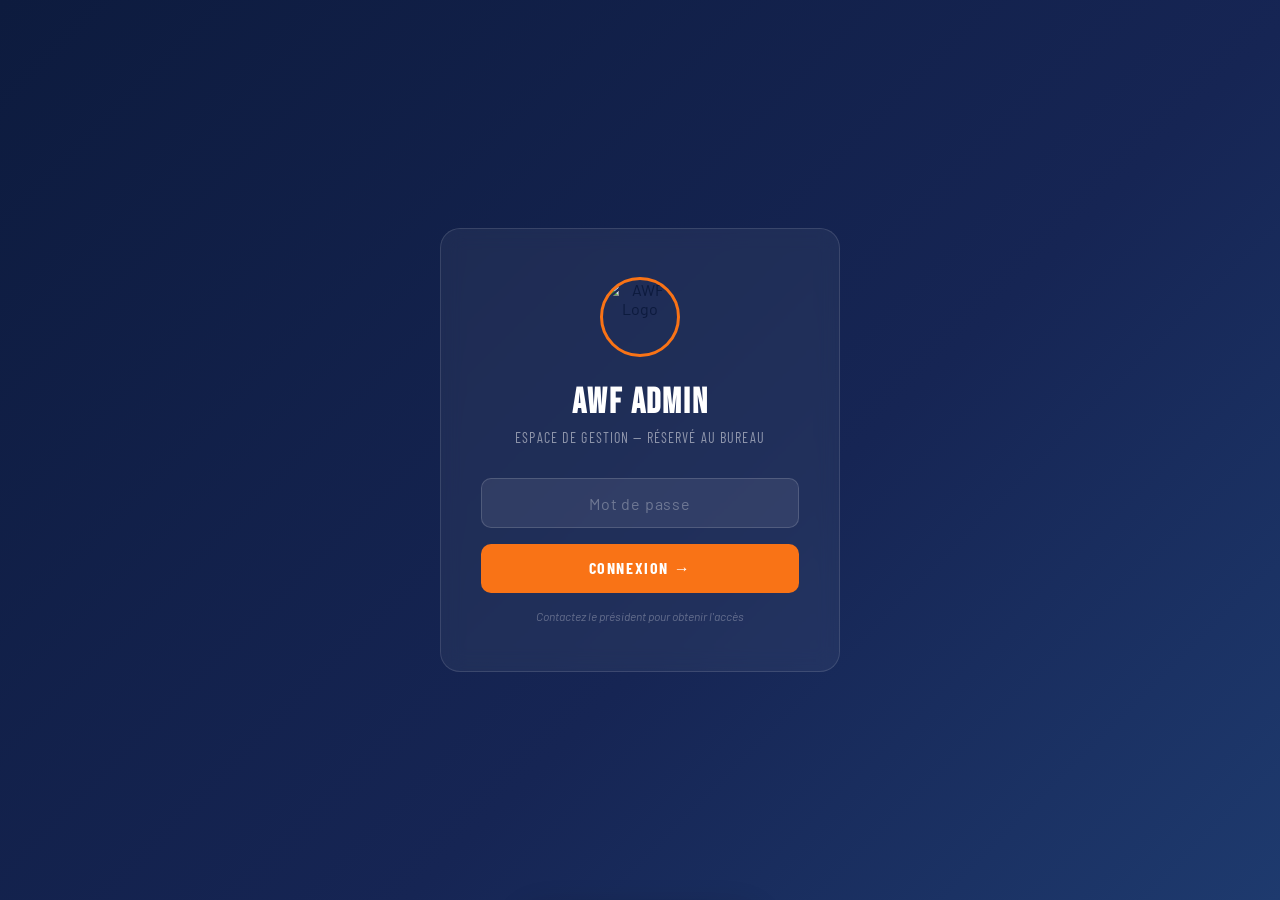
==== admin.html @ 1584ffd2 "Add files via upload" ====
<!DOCTYPE html>
<html lang="fr">
<head>
  <meta charset="UTF-8" />
  <meta name="viewport" content="width=device-width, initial-scale=1.0" />
  <title>AWF Admin — Gestion des matchs</title>
  <link rel="icon" type="image/jpeg" href="https://res.cloudinary.com/dejyxmgcn/image/upload/f_auto,q_auto,w_64,h_64,c_fill,r_max/v1773712160/WhatsApp_Image_2025-08-13_at_3.56.59_PM_i4ih6p.jpg" />
  <link href="https://fonts.googleapis.com/css2?family=Bebas+Neue&family=Barlow:wght@400;600;700&family=Barlow+Condensed:wght@400;600;700&display=swap" rel="stylesheet" />
  <style>
    :root {
      --navy: #0d1b3e;
      --navy-light: #162554;
      --orange: #f97316;
      --orange-dark: #ea6a08;
      --white: #ffffff;
      --off: #f8f9fb;
      --gray: #6b7280;
      --gray-light: #e5e7eb;
      --green: #16a34a;
      --red: #dc2626;
      --success: #22c55e;
      --error: #ef4444;
      --radius: 12px;
      --font-d: 'Bebas Neue', sans-serif;
      --font-c: 'Barlow Condensed', sans-serif;
      --font-b: 'Barlow', sans-serif;
    }
    *, *::before, *::after { box-sizing: border-box; margin: 0; padding: 0; }
    html { scroll-behavior: smooth; }
    body { font-family: var(--font-b); background: var(--off); color: var(--navy); min-height: 100vh; }

    /* ===== LOGIN ===== */
    #loginScreen {
      min-height: 100vh;
      display: flex;
      align-items: center;
      justify-content: center;
      background: linear-gradient(135deg, var(--navy) 0%, var(--navy-light) 60%, #1e3a6e 100%);
      padding: 1.5rem;
    }
    .login-card {
      background: rgba(255,255,255,0.05);
      border: 1px solid rgba(255,255,255,0.12);
      border-radius: 20px;
      padding: 3rem 2.5rem;
      width: 100%;
      max-width: 400px;
      text-align: center;
      backdrop-filter: blur(10px);
    }
    .login-logo {
      width: 80px; height: 80px;
      border-radius: 50%;
      object-fit: cover;
      border: 3px solid var(--orange);
      margin: 0 auto 1.5rem;
      display: block;
    }
    .login-title {
      font-family: var(--font-d);
      font-size: 2.2rem;
      color: var(--white);
      letter-spacing: 0.05em;
      margin-bottom: 0.3rem;
    }
    .login-sub { color: rgba(255,255,255,0.5); font-size: 0.88rem; margin-bottom: 2rem; font-family: var(--font-c); letter-spacing: 0.08em; text-transform: uppercase; }
    .login-field {
      width: 100%;
      background: rgba(255,255,255,0.08);
      border: 1.5px solid rgba(255,255,255,0.15);
      border-radius: 10px;
      padding: 0.9rem 1.2rem;
      color: var(--white);
      font-family: var(--font-b);
      font-size: 1rem;
      outline: none;
      text-align: center;
      letter-spacing: 0.2em;
      transition: border-color 0.2s;
      margin-bottom: 1rem;
    }
    .login-field:focus { border-color: var(--orange); }
    .login-field::placeholder { color: rgba(255,255,255,0.3); letter-spacing: 0.05em; }
    .btn-login {
      width: 100%;
      background: var(--orange);
      color: white;
      font-family: var(--font-c);
      font-size: 1rem;
      font-weight: 700;
      letter-spacing: 0.1em;
      text-transform: uppercase;
      padding: 0.9rem;
      border-radius: 10px;
      border: none;
      cursor: pointer;
      transition: all 0.2s;
    }
    .btn-login:hover { background: var(--orange-dark); transform: translateY(-1px); }
    .login-error {
      color: #fca5a5;
      font-size: 0.85rem;
      margin-top: 0.75rem;
      display: none;
      font-family: var(--font-c);
      letter-spacing: 0.05em;
    }
    .login-hint { color: rgba(255,255,255,0.3); font-size: 0.75rem; margin-top: 1rem; font-style: italic; }

    /* ===== ADMIN APP ===== */
    #adminApp { display: none; }

    .admin-header {
      background: var(--navy);
      padding: 1rem 0;
      position: sticky;
      top: 0;
      z-index: 100;
      box-shadow: 0 2px 20px rgba(0,0,0,0.2);
    }
    .admin-header-inner {
      max-width: 900px;
      margin: 0 auto;
      padding: 0 1.5rem;
      display: flex;
      align-items: center;
      justify-content: space-between;
      gap: 1rem;
    }
    .admin-brand { display: flex; align-items: center; gap: 0.75rem; }
    .admin-brand img { width: 38px; height: 38px; border-radius: 50%; object-fit: cover; border: 2px solid var(--orange); }
    .admin-brand-text { font-family: var(--font-c); color: var(--white); font-size: 0.9rem; font-weight: 700; letter-spacing: 0.06em; text-transform: uppercase; }
    .admin-brand-text span { color: rgba(255,255,255,0.5); display: block; font-size: 0.72rem; font-weight: 400; }
    .btn-logout {
      background: rgba(255,255,255,0.08);
      border: 1px solid rgba(255,255,255,0.15);
      color: rgba(255,255,255,0.7);
      font-family: var(--font-c);
      font-size: 0.82rem;
      font-weight: 600;
      letter-spacing: 0.08em;
      text-transform: uppercase;
      padding: 0.4rem 1rem;
      border-radius: 6px;
      cursor: pointer;
      transition: all 0.2s;
    }
    .btn-logout:hover { background: rgba(255,255,255,0.15); color: white; }
    .btn-view-site {
      background: var(--orange);
      border: none;
      color: white;
      font-family: var(--font-c);
      font-size: 0.82rem;
      font-weight: 700;
      letter-spacing: 0.08em;
      text-transform: uppercase;
      padding: 0.4rem 1rem;
      border-radius: 6px;
      cursor: pointer;
      transition: all 0.2s;
      text-decoration: none;
      display: inline-block;
    }
    .btn-view-site:hover { background: var(--orange-dark); }

    .admin-main { max-width: 900px; margin: 0 auto; padding: 2.5rem 1.5rem; }

    /* Cards */
    .admin-card {
      background: var(--white);
      border: 1px solid var(--gray-light);
      border-radius: var(--radius);
      margin-bottom: 2rem;
      overflow: hidden;
      box-shadow: 0 2px 16px rgba(13,27,62,0.06);
    }
    .card-head {
      background: var(--navy);
      padding: 1.1rem 1.5rem;
      display: flex;
      align-items: center;
      gap: 0.75rem;
    }
    .card-head-icon { font-size: 1.3rem; }
    .card-head h2 {
      font-family: var(--font-c);
      font-size: 1rem;
      font-weight: 700;
      letter-spacing: 0.1em;
      text-transform: uppercase;
      color: var(--white);
      flex: 1;
    }
    .card-head .card-badge {
      font-family: var(--font-c);
      font-size: 0.72rem;
      letter-spacing: 0.1em;
      text-transform: uppercase;
      background: rgba(255,255,255,0.1);
      color: rgba(255,255,255,0.6);
      padding: 0.2rem 0.6rem;
      border-radius: 4px;
    }
    .card-body { padding: 1.5rem; }

    /* Form elements */
    .field-group {
      display: flex;
      flex-direction: column;
      gap: 0.4rem;
      margin-bottom: 1.2rem;
    }
    .field-group label {
      font-family: var(--font-c);
      font-size: 0.78rem;
      letter-spacing: 0.12em;
      text-transform: uppercase;
      color: var(--gray);
      font-weight: 700;
    }
    .field-group input, .field-group select {
      background: var(--off);
      border: 1.5px solid var(--gray-light);
      border-radius: 8px;
      padding: 0.7rem 1rem;
      font-family: var(--font-b);
      font-size: 0.97rem;
      color: var(--navy);
      outline: none;
      transition: border-color 0.2s;
      width: 100%;
    }
    .field-group input:focus, .field-group select:focus { border-color: var(--orange); background: white; }

    .fields-row { display: grid; grid-template-columns: 1fr 1fr; gap: 1rem; }
    .fields-row-3 { display: grid; grid-template-columns: 1fr 1fr 1fr; gap: 1rem; }

    /* Score input */
    .score-row {
      display: flex;
      align-items: center;
      gap: 1rem;
      background: var(--off);
      border-radius: 10px;
      padding: 1rem 1.25rem;
      margin-bottom: 1.2rem;
      border: 1.5px solid var(--gray-light);
    }
    .score-team { display: flex; align-items: center; gap: 0.6rem; flex: 1; }
    .dot { width: 14px; height: 14px; border-radius: 50%; flex-shrink: 0; }
    .dot.vert { background: var(--green); box-shadow: 0 0 6px rgba(22,163,74,0.5); }
    .dot.rouge { background: var(--red); box-shadow: 0 0 6px rgba(220,38,38,0.5); }
    .team-label { font-family: var(--font-c); font-size: 1rem; font-weight: 700; letter-spacing: 0.04em; text-transform: uppercase; color: var(--navy); }
    .score-input {
      width: 70px !important;
      text-align: center;
      font-family: var(--font-d);
      font-size: 1.8rem !important;
      padding: 0.4rem !important;
      border-radius: 8px;
      border: 1.5px solid var(--gray-light) !important;
      background: white !important;
      color: var(--navy);
      outline: none;
    }
    .score-input:focus { border-color: var(--orange) !important; }
    .score-dash { font-family: var(--font-d); font-size: 1.5rem; color: var(--gray); }

    /* Résultat status */
    .status-row { display: flex; gap: 0.75rem; margin-bottom: 1.5rem; }
    .status-btn {
      display: flex;
      align-items: center;
      gap: 0.5rem;
      padding: 0.55rem 1.1rem;
      border-radius: 8px;
      border: 1.5px solid var(--gray-light);
      background: white;
      font-family: var(--font-c);
      font-size: 0.85rem;
      font-weight: 700;
      letter-spacing: 0.06em;
      text-transform: uppercase;
      cursor: pointer;
      transition: all 0.2s;
      color: var(--gray);
    }
    .status-btn:hover { border-color: var(--navy); color: var(--navy); }
    .status-btn.selected.fini { background: rgba(34,197,94,0.1); border-color: var(--green); color: var(--green); }
    .status-btn.selected.nul { background: rgba(107,114,128,0.1); border-color: var(--gray); color: var(--gray); }

    /* Liste des résultats */
    .results-list { display: flex; flex-direction: column; gap: 0.75rem; margin-top: 1.5rem; }
    .result-item {
      background: var(--off);
      border: 1px solid var(--gray-light);
      border-radius: 10px;
      padding: 0.85rem 1.2rem;
      display: flex;
      align-items: center;
      justify-content: space-between;
      gap: 1rem;
    }
    .result-item-info { display: flex; align-items: center; gap: 1rem; flex: 1; }
    .result-date-tag {
      font-family: var(--font-c);
      font-size: 0.75rem;
      letter-spacing: 0.08em;
      text-transform: uppercase;
      color: var(--gray);
      min-width: 110px;
    }
    .result-score-display {
      font-family: var(--font-d);
      font-size: 1.2rem;
      color: var(--navy);
      display: flex;
      align-items: center;
      gap: 0.5rem;
    }
    .result-status-tag {
      font-family: var(--font-c);
      font-size: 0.72rem;
      font-weight: 700;
      letter-spacing: 0.08em;
      text-transform: uppercase;
      padding: 0.2rem 0.6rem;
      border-radius: 4px;
    }
    .result-status-tag.fini { background: rgba(34,197,94,0.1); color: var(--green); }
    .result-status-tag.nul { background: rgba(107,114,128,0.1); color: var(--gray); }
    .btn-delete {
      background: none;
      border: 1px solid var(--gray-light);
      color: var(--gray);
      width: 32px;
      height: 32px;
      border-radius: 6px;
      cursor: pointer;
      font-size: 0.9rem;
      transition: all 0.2s;
      display: flex;
      align-items: center;
      justify-content: center;
      flex-shrink: 0;
    }
    .btn-delete:hover { background: #fee2e2; border-color: var(--error); color: var(--error); }

    /* Save button */
    .btn-save {
      background: var(--orange);
      color: white;
      font-family: var(--font-c);
      font-size: 1rem;
      font-weight: 700;
      letter-spacing: 0.08em;
      text-transform: uppercase;
      padding: 0.85rem 2rem;
      border-radius: 10px;
      border: none;
      cursor: pointer;
      transition: all 0.2s;
      width: 100%;
    }
    .btn-save:hover { background: var(--orange-dark); transform: translateY(-1px); box-shadow: 0 6px 20px rgba(249,115,22,0.3); }

    .btn-add-result {
      background: var(--navy);
      color: white;
      font-family: var(--font-c);
      font-size: 0.9rem;
      font-weight: 700;
      letter-spacing: 0.08em;
      text-transform: uppercase;
      padding: 0.7rem 1.5rem;
      border-radius: 8px;
      border: none;
      cursor: pointer;
      transition: all 0.2s;
      width: 100%;
      margin-top: 0.25rem;
    }
    .btn-add-result:hover { background: #1e3a6e; }

    /* Divider */
    .divider { height: 1px; background: var(--gray-light); margin: 1.5rem 0; }
    .section-sub-label {
      font-family: var(--font-c);
      font-size: 0.78rem;
      letter-spacing: 0.14em;
      text-transform: uppercase;
      color: var(--orange);
      font-weight: 700;
      margin-bottom: 1rem;
      display: flex;
      align-items: center;
      gap: 0.5rem;
    }
    .section-sub-label::before { content: ''; display: inline-block; width: 16px; height: 2px; background: var(--orange); }

    /* Toast notification */
    #toast {
      position: fixed;
      bottom: 2rem;
      left: 50%;
      transform: translateX(-50%) translateY(80px);
      background: var(--navy);
      color: white;
      font-family: var(--font-c);
      font-size: 0.9rem;
      font-weight: 700;
      letter-spacing: 0.06em;
      padding: 0.85rem 2rem;
      border-radius: 50px;
      box-shadow: 0 8px 32px rgba(0,0,0,0.2);
      transition: transform 0.35s cubic-bezier(0.34,1.56,0.64,1);
      z-index: 9999;
      white-space: nowrap;
      border-left: 4px solid var(--orange);
    }
    #toast.show { transform: translateX(-50%) translateY(0); }
    #toast.success { border-left-color: var(--success); }
    #toast.error { border-left-color: var(--error); }

    /* Preview panel */
    .preview-bar {
      background: rgba(249,115,22,0.06);
      border: 1.5px dashed rgba(249,115,22,0.3);
      border-radius: 10px;
      padding: 1rem 1.25rem;
      margin-bottom: 1.25rem;
      display: flex;
      align-items: center;
      gap: 0.75rem;
    }
    .preview-bar-icon { font-size: 1.2rem; flex-shrink: 0; }
    .preview-bar p { font-size: 0.88rem; color: var(--gray); }
    .preview-bar strong { color: var(--navy); }

    @media (max-width: 600px) {
      .fields-row, .fields-row-3 { grid-template-columns: 1fr; }
      .score-row { flex-wrap: wrap; }
      .admin-main { padding: 1.5rem 1rem; }
      .result-item { flex-wrap: wrap; }
      .result-item-info { flex-wrap: wrap; }
    }
  </style>
</head>
<body>

<!-- ===== ÉCRAN DE CONNEXION ===== -->
<div id="loginScreen">
  <div class="login-card">
    <img
      src="https://res.cloudinary.com/dejyxmgcn/image/upload/f_auto,q_auto,w_160,h_160,c_fill,r_max/v1773712160/WhatsApp_Image_2025-08-13_at_3.56.59_PM_i4ih6p.jpg"
      alt="AWF Logo"
      class="login-logo"
    />
    <h1 class="login-title">AWF ADMIN</h1>
    <p class="login-sub">Espace de gestion — Réservé au bureau</p>
    <input
      type="password"
      id="loginInput"
      class="login-field"
      placeholder="Mot de passe"
      autocomplete="off"
      onkeydown="if(event.key==='Enter') doLogin()"
    />
    <button class="btn-login" onclick="doLogin()">Connexion →</button>
    <p class="login-error" id="loginError">❌ Mot de passe incorrect</p>
    <p class="login-hint">Contactez le président pour obtenir l'accès</p>
  </div>
</div>

<!-- ===== APPLICATION ADMIN ===== -->
<div id="adminApp">

  <header class="admin-header">
    <div class="admin-header-inner">
      <div class="admin-brand">
        <img
          src="https://res.cloudinary.com/dejyxmgcn/image/upload/f_auto,q_auto,w_80,h_80,c_fill,r_max/v1773712160/WhatsApp_Image_2025-08-13_at_3.56.59_PM_i4ih6p.jpg"
          alt="AWF"
        />
        <div class="admin-brand-text">
          AWF Admin
          <span>Gestion des matchs</span>
        </div>
      </div>
      <div style="display:flex;gap:0.5rem;align-items:center;">
        <a href="index.html" target="_blank" class="btn-view-site">Voir le site ↗</a>
        <button class="btn-logout" onclick="doLogout()">Déconnexion</button>
      </div>
    </div>
  </header>

  <main class="admin-main">

    <div class="preview-bar">
      <span class="preview-bar-icon">💡</span>
      <p>Remplissez les champs ci-dessous, puis cliquez <strong>"Enregistrer"</strong>. Les informations s'affichent automatiquement sur le site.</p>
    </div>

    <!-- ===== PROCHAIN MATCH ===== -->
    <div class="admin-card">
      <div class="card-head">
        <span class="card-head-icon">⏳</span>
        <h2>Prochain match</h2>
        <span class="card-badge">Affiché en haut du site</span>
      </div>
      <div class="card-body">
        <div class="fields-row-3">
          <div class="field-group">
            <label>📅 Date du match</label>
            <input type="text" id="pm-date" placeholder="ex: Dimanche 30 Mars 2025" />
          </div>
          <div class="field-group">
            <label>⏰ Heure</label>
            <input type="text" id="pm-heure" placeholder="ex: 16h00" />
          </div>
          <div class="field-group">
            <label>📍 Lieu</label>
            <input type="text" id="pm-lieu" placeholder="ex: Terrain de Ahala Zamden" />
          </div>
        </div>
        <button class="btn-save" onclick="saveProchainMatch()">
          ✅ Enregistrer le prochain match
        </button>
      </div>
    </div>

    <!-- ===== AJOUTER UN RÉSULTAT ===== -->
    <div class="admin-card">
      <div class="card-head">
        <span class="card-head-icon">⚽</span>
        <h2>Ajouter un résultat</h2>
        <span class="card-badge">Dimanche dernier</span>
      </div>
      <div class="card-body">

        <div class="field-group">
          <label>📅 Date du match joué</label>
          <input type="text" id="res-date" placeholder="ex: Dim. 23 Mars 2025" />
        </div>

        <div class="section-sub-label">Score du match</div>

        <div class="score-row">
          <div class="score-team">
            <span class="dot vert"></span>
            <span class="team-label">Les Verts</span>
          </div>
          <input type="number" id="score-vert" class="score-input" min="0" max="99" value="0" />
          <span class="score-dash">—</span>
          <input type="number" id="score-rouge" class="score-input" min="0" max="99" value="0" />
          <div class="score-team" style="flex-direction:row-reverse;">
            <span class="dot rouge"></span>
            <span class="team-label">Les Rouges</span>
          </div>
        </div>

        <div class="section-sub-label">Statut du match</div>
        <div class="status-row">
          <button class="status-btn fini selected" id="st-fini" onclick="selectStatus('fini')">✔ Terminé</button>
          <button class="status-btn nul" id="st-nul" onclick="selectStatus('nul')">⬛ Match nul</button>
        </div>

        <button class="btn-add-result" onclick="addResult()">
          ➕ Ajouter ce résultat à la liste
        </button>

        <div class="divider"></div>

        <div class="section-sub-label">Résultats enregistrés (les plus récents d'abord)</div>
        <div class="results-list" id="resultsList">
          <p style="color:var(--gray);font-size:0.88rem;text-align:center;padding:1rem;">Aucun résultat enregistré pour l'instant.</p>
        </div>

        <div class="divider"></div>
        <button class="btn-save" onclick="saveResults()">
          ✅ Publier tous les résultats sur le site
        </button>
      </div>
    </div>

    <!-- ===== CALENDRIER ===== -->
    <div class="admin-card">
      <div class="card-head">
        <span class="card-head-icon">📅</span>
        <h2>Calendrier — Matchs à venir</h2>
        <span class="card-badge">Section "Calendrier" du site</span>
      </div>
      <div class="card-body">
        <div id="calendarList">
          <!-- Généré dynamiquement -->
        </div>
        <button class="btn-add-result" onclick="addCalendarEntry()" style="margin-bottom:1rem;">
          ➕ Ajouter un match au calendrier
        </button>
        <button class="btn-save" onclick="saveCalendar()">
          ✅ Enregistrer le calendrier
        </button>
      </div>
    </div>

  </main>
</div>

<div id="toast">✅ Enregistré avec succès !</div>

<script>
// ===== MOT DE PASSE =====
// Pour changer le mot de passe, modifiez la valeur ci-dessous
const PASSWORD = 'AWF2025';

function doLogin() {
  const val = document.getElementById('loginInput').value;
  const err = document.getElementById('loginError');
  if (val === PASSWORD) {
    document.getElementById('loginScreen').style.display = 'none';
    document.getElementById('adminApp').style.display = 'block';
    loadAll();
  } else {
    err.style.display = 'block';
    document.getElementById('loginInput').value = '';
    document.getElementById('loginInput').focus();
    setTimeout(() => err.style.display = 'none', 3000);
  }
}

function doLogout() {
  document.getElementById('loginScreen').style.display = 'flex';
  document.getElementById('adminApp').style.display = 'none';
  document.getElementById('loginInput').value = '';
}

// ===== ÉTAT SÉLECTIONNÉ =====
let selectedStatus = 'fini';

function selectStatus(s) {
  selectedStatus = s;
  document.querySelectorAll('.status-btn').forEach(b => b.classList.remove('selected'));
  document.getElementById('st-' + s).classList.add('selected');
}

// ===== TOAST =====
function showToast(msg, type = 'success') {
  const t = document.getElementById('toast');
  t.textContent = msg;
  t.className = 'show ' + type;
  setTimeout(() => t.className = '', 3000);
}

// ===== DONNÉES =====
let awfData = {
  prochainMatch: { date: 'Dimanche 23 Mars 2025', heure: '16h00', lieu: 'Terrain de Ahala Zamden' },
  resultats: [
    { date: 'Dim. 16 Mars 2025', vertScore: 2, rougeScore: 1, status: 'fini' },
    { date: 'Dim. 09 Mars 2025', vertScore: 0, rougeScore: 3, status: 'fini' },
    { date: 'Dim. 02 Mars 2025', vertScore: 1, rougeScore: 1, status: 'nul' }
  ],
  calendrier: [
    { date: 'Dim. 23 Mars 2025', heure: '16h00' },
    { date: 'Dim. 30 Mars 2025', heure: '16h00' }
  ]
};

function loadAll() {
  const saved = localStorage.getItem('awfData');
  if (saved) awfData = JSON.parse(saved);
  populateProchainMatch();
  renderResults();
  renderCalendar();
}

function saveToStorage() {
  localStorage.setItem('awfData', JSON.stringify(awfData));
  // Déclenche mise à jour sur la même page/onglet
  window.dispatchEvent(new CustomEvent('awfDataUpdated', { detail: awfData }));
}

// ===== PROCHAIN MATCH =====
function populateProchainMatch() {
  document.getElementById('pm-date').value = awfData.prochainMatch.date;
  document.getElementById('pm-heure').value = awfData.prochainMatch.heure;
  document.getElementById('pm-lieu').value = awfData.prochainMatch.lieu;
}

function saveProchainMatch() {
  const date = document.getElementById('pm-date').value.trim();
  const heure = document.getElementById('pm-heure').value.trim();
  const lieu = document.getElementById('pm-lieu').value.trim();
  if (!date || !heure) { showToast('⚠️ Renseignez au moins la date et l\'heure', 'error'); return; }
  awfData.prochainMatch = { date, heure, lieu };
  saveToStorage();
  showToast('✅ Prochain match mis à jour !');
}

// ===== RÉSULTATS =====
function addResult() {
  const date = document.getElementById('res-date').value.trim();
  const vScore = parseInt(document.getElementById('score-vert').value);
  const rScore = parseInt(document.getElementById('score-rouge').value);
  if (!date) { showToast('⚠️ Entrez la date du match', 'error'); return; }

  // Détecter automatiquement le statut si scores égaux
  let status = selectedStatus;
  if (vScore === rScore) status = 'nul';

  awfData.resultats.unshift({ date, vertScore: vScore, rougeScore: rScore, status });
  // Garder max 10 résultats
  if (awfData.resultats.length > 10) awfData.resultats = awfData.resultats.slice(0, 10);
  renderResults();
  // Reset
  document.getElementById('res-date').value = '';
  document.getElementById('score-vert').value = '0';
  document.getElementById('score-rouge').value = '0';
  showToast('➕ Résultat ajouté — cliquez "Publier" pour sauvegarder');
}

function deleteResult(i) {
  awfData.resultats.splice(i, 1);
  renderResults();
}

function renderResults() {
  const list = document.getElementById('resultsList');
  if (!awfData.resultats.length) {
    list.innerHTML = '<p style="color:var(--gray);font-size:0.88rem;text-align:center;padding:1rem;">Aucun résultat enregistré.</p>';
    return;
  }
  list.innerHTML = awfData.resultats.map((r, i) => `
    <div class="result-item">
      <div class="result-item-info">
        <span class="result-date-tag">${r.date}</span>
        <div class="result-score-display">
          <span class="dot vert"></span>
          <span>${r.vertScore} — ${r.rougeScore}</span>
          <span class="dot rouge"></span>
        </div>
        <span class="result-status-tag ${r.status}">
          ${r.status === 'fini' ? (r.vertScore > r.rougeScore ? '🟢 Verts' : r.rougeScore > r.vertScore ? '🔴 Rouges' : '') + ' gagnent' : '⬛ Nul'}
        </span>
      </div>
      <button class="btn-delete" onclick="deleteResult(${i})" title="Supprimer">🗑</button>
    </div>
  `).join('');
}

function saveResults() {
  saveToStorage();
  showToast('✅ Résultats publiés sur le site !');
}

// ===== CALENDRIER =====
function addCalendarEntry() {
  awfData.calendrier.push({ date: '', heure: '16h00' });
  renderCalendar();
}

function removeCalendarEntry(i) {
  awfData.calendrier.splice(i, 1);
  renderCalendar();
}

function updateCalendarEntry(i, field, val) {
  awfData.calendrier[i][field] = val;
}

function renderCalendar() {
  const list = document.getElementById('calendarList');
  if (!awfData.calendrier.length) {
    list.innerHTML = '<p style="color:var(--gray);font-size:0.88rem;margin-bottom:1rem;">Aucun match à venir. Cliquez ➕ pour en ajouter.</p>';
    return;
  }
  list.innerHTML = awfData.calendrier.map((c, i) => `
    <div class="result-item" style="margin-bottom:0.75rem;">
      <div class="result-item-info" style="flex-wrap:wrap;gap:0.75rem;flex:1;">
        <div style="display:flex;flex-direction:column;gap:0.3rem;flex:1;min-width:180px;">
          <label style="font-family:var(--font-c);font-size:0.72rem;letter-spacing:0.1em;text-transform:uppercase;color:var(--gray);font-weight:700;">📅 Date</label>
          <input
            type="text"
            value="${c.date}"
            placeholder="ex: Dim. 30 Mars 2025"
            oninput="updateCalendarEntry(${i},'date',this.value)"
            style="background:white;border:1.5px solid var(--gray-light);border-radius:8px;padding:0.5rem 0.75rem;font-family:var(--font-b);font-size:0.9rem;outline:none;"
          />
        </div>
        <div style="display:flex;flex-direction:column;gap:0.3rem;width:100px;">
          <label style="font-family:var(--font-c);font-size:0.72rem;letter-spacing:0.1em;text-transform:uppercase;color:var(--gray);font-weight:700;">⏰ Heure</label>
          <input
            type="text"
            value="${c.heure}"
            placeholder="16h00"
            oninput="updateCalendarEntry(${i},'heure',this.value)"
            style="background:white;border:1.5px solid var(--gray-light);border-radius:8px;padding:0.5rem 0.75rem;font-family:var(--font-b);font-size:0.9rem;outline:none;"
          />
        </div>
      </div>
      <button class="btn-delete" onclick="removeCalendarEntry(${i})" title="Supprimer">🗑</button>
    </div>
  `).join('');
}

function saveCalendar() {
  saveToStorage();
  showToast('✅ Calendrier enregistré !');
}
</script>
</body>
</html>
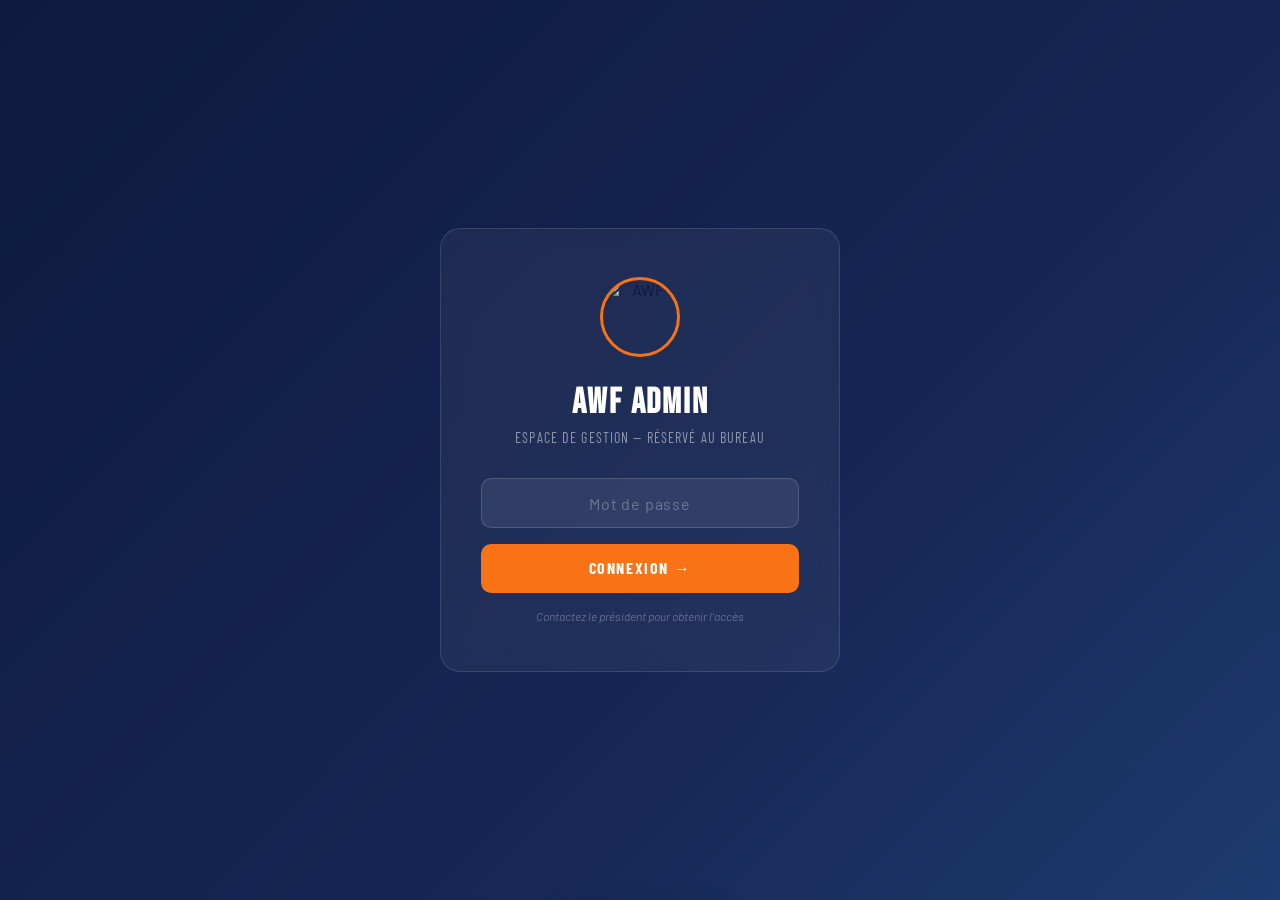
==== commit 4a19b004: "Add files via upload" ====
--- a/admin.html
+++ b/admin.html
@@ -8,485 +8,192 @@
   <link href="https://fonts.googleapis.com/css2?family=Bebas+Neue&family=Barlow:wght@400;600;700&family=Barlow+Condensed:wght@400;600;700&display=swap" rel="stylesheet" />
   <style>
     :root {
-      --navy: #0d1b3e;
-      --navy-light: #162554;
-      --orange: #f97316;
-      --orange-dark: #ea6a08;
-      --white: #ffffff;
-      --off: #f8f9fb;
-      --gray: #6b7280;
-      --gray-light: #e5e7eb;
-      --green: #16a34a;
-      --red: #dc2626;
-      --success: #22c55e;
-      --error: #ef4444;
-      --radius: 12px;
-      --font-d: 'Bebas Neue', sans-serif;
-      --font-c: 'Barlow Condensed', sans-serif;
-      --font-b: 'Barlow', sans-serif;
+      --navy:#0d1b3e; --navy-light:#162554; --orange:#f97316; --orange-dark:#ea6a08;
+      --white:#fff; --off:#f8f9fb; --gray:#6b7280; --gray-light:#e5e7eb;
+      --green:#16a34a; --red:#dc2626; --success:#22c55e; --error:#ef4444;
+      --radius:12px; --font-d:'Bebas Neue',sans-serif;
+      --font-c:'Barlow Condensed',sans-serif; --font-b:'Barlow',sans-serif;
     }
-    *, *::before, *::after { box-sizing: border-box; margin: 0; padding: 0; }
-    html { scroll-behavior: smooth; }
-    body { font-family: var(--font-b); background: var(--off); color: var(--navy); min-height: 100vh; }
-
-    /* ===== LOGIN ===== */
-    #loginScreen {
-      min-height: 100vh;
-      display: flex;
-      align-items: center;
-      justify-content: center;
-      background: linear-gradient(135deg, var(--navy) 0%, var(--navy-light) 60%, #1e3a6e 100%);
-      padding: 1.5rem;
-    }
-    .login-card {
-      background: rgba(255,255,255,0.05);
-      border: 1px solid rgba(255,255,255,0.12);
-      border-radius: 20px;
-      padding: 3rem 2.5rem;
-      width: 100%;
-      max-width: 400px;
-      text-align: center;
-      backdrop-filter: blur(10px);
-    }
-    .login-logo {
-      width: 80px; height: 80px;
-      border-radius: 50%;
-      object-fit: cover;
-      border: 3px solid var(--orange);
-      margin: 0 auto 1.5rem;
-      display: block;
-    }
-    .login-title {
-      font-family: var(--font-d);
-      font-size: 2.2rem;
-      color: var(--white);
-      letter-spacing: 0.05em;
-      margin-bottom: 0.3rem;
-    }
-    .login-sub { color: rgba(255,255,255,0.5); font-size: 0.88rem; margin-bottom: 2rem; font-family: var(--font-c); letter-spacing: 0.08em; text-transform: uppercase; }
-    .login-field {
-      width: 100%;
-      background: rgba(255,255,255,0.08);
-      border: 1.5px solid rgba(255,255,255,0.15);
-      border-radius: 10px;
-      padding: 0.9rem 1.2rem;
-      color: var(--white);
-      font-family: var(--font-b);
-      font-size: 1rem;
-      outline: none;
-      text-align: center;
-      letter-spacing: 0.2em;
-      transition: border-color 0.2s;
-      margin-bottom: 1rem;
-    }
-    .login-field:focus { border-color: var(--orange); }
-    .login-field::placeholder { color: rgba(255,255,255,0.3); letter-spacing: 0.05em; }
-    .btn-login {
-      width: 100%;
-      background: var(--orange);
-      color: white;
-      font-family: var(--font-c);
-      font-size: 1rem;
-      font-weight: 700;
-      letter-spacing: 0.1em;
-      text-transform: uppercase;
-      padding: 0.9rem;
-      border-radius: 10px;
-      border: none;
-      cursor: pointer;
-      transition: all 0.2s;
-    }
-    .btn-login:hover { background: var(--orange-dark); transform: translateY(-1px); }
-    .login-error {
-      color: #fca5a5;
-      font-size: 0.85rem;
-      margin-top: 0.75rem;
-      display: none;
-      font-family: var(--font-c);
-      letter-spacing: 0.05em;
-    }
-    .login-hint { color: rgba(255,255,255,0.3); font-size: 0.75rem; margin-top: 1rem; font-style: italic; }
-
-    /* ===== ADMIN APP ===== */
-    #adminApp { display: none; }
-
-    .admin-header {
-      background: var(--navy);
-      padding: 1rem 0;
-      position: sticky;
-      top: 0;
-      z-index: 100;
-      box-shadow: 0 2px 20px rgba(0,0,0,0.2);
-    }
-    .admin-header-inner {
-      max-width: 900px;
-      margin: 0 auto;
-      padding: 0 1.5rem;
-      display: flex;
-      align-items: center;
-      justify-content: space-between;
-      gap: 1rem;
-    }
-    .admin-brand { display: flex; align-items: center; gap: 0.75rem; }
-    .admin-brand img { width: 38px; height: 38px; border-radius: 50%; object-fit: cover; border: 2px solid var(--orange); }
-    .admin-brand-text { font-family: var(--font-c); color: var(--white); font-size: 0.9rem; font-weight: 700; letter-spacing: 0.06em; text-transform: uppercase; }
-    .admin-brand-text span { color: rgba(255,255,255,0.5); display: block; font-size: 0.72rem; font-weight: 400; }
-    .btn-logout {
-      background: rgba(255,255,255,0.08);
-      border: 1px solid rgba(255,255,255,0.15);
-      color: rgba(255,255,255,0.7);
-      font-family: var(--font-c);
-      font-size: 0.82rem;
-      font-weight: 600;
-      letter-spacing: 0.08em;
-      text-transform: uppercase;
-      padding: 0.4rem 1rem;
-      border-radius: 6px;
-      cursor: pointer;
-      transition: all 0.2s;
-    }
-    .btn-logout:hover { background: rgba(255,255,255,0.15); color: white; }
-    .btn-view-site {
-      background: var(--orange);
-      border: none;
-      color: white;
-      font-family: var(--font-c);
-      font-size: 0.82rem;
-      font-weight: 700;
-      letter-spacing: 0.08em;
-      text-transform: uppercase;
-      padding: 0.4rem 1rem;
-      border-radius: 6px;
-      cursor: pointer;
-      transition: all 0.2s;
-      text-decoration: none;
-      display: inline-block;
-    }
-    .btn-view-site:hover { background: var(--orange-dark); }
-
-    .admin-main { max-width: 900px; margin: 0 auto; padding: 2.5rem 1.5rem; }
-
-    /* Cards */
-    .admin-card {
-      background: var(--white);
-      border: 1px solid var(--gray-light);
-      border-radius: var(--radius);
-      margin-bottom: 2rem;
-      overflow: hidden;
-      box-shadow: 0 2px 16px rgba(13,27,62,0.06);
-    }
-    .card-head {
-      background: var(--navy);
-      padding: 1.1rem 1.5rem;
-      display: flex;
-      align-items: center;
-      gap: 0.75rem;
-    }
-    .card-head-icon { font-size: 1.3rem; }
-    .card-head h2 {
-      font-family: var(--font-c);
-      font-size: 1rem;
-      font-weight: 700;
-      letter-spacing: 0.1em;
-      text-transform: uppercase;
-      color: var(--white);
-      flex: 1;
-    }
-    .card-head .card-badge {
-      font-family: var(--font-c);
-      font-size: 0.72rem;
-      letter-spacing: 0.1em;
-      text-transform: uppercase;
-      background: rgba(255,255,255,0.1);
-      color: rgba(255,255,255,0.6);
-      padding: 0.2rem 0.6rem;
-      border-radius: 4px;
-    }
-    .card-body { padding: 1.5rem; }
-
-    /* Form elements */
-    .field-group {
-      display: flex;
-      flex-direction: column;
-      gap: 0.4rem;
-      margin-bottom: 1.2rem;
-    }
-    .field-group label {
-      font-family: var(--font-c);
-      font-size: 0.78rem;
-      letter-spacing: 0.12em;
-      text-transform: uppercase;
-      color: var(--gray);
-      font-weight: 700;
-    }
-    .field-group input, .field-group select {
-      background: var(--off);
-      border: 1.5px solid var(--gray-light);
-      border-radius: 8px;
-      padding: 0.7rem 1rem;
-      font-family: var(--font-b);
-      font-size: 0.97rem;
-      color: var(--navy);
-      outline: none;
-      transition: border-color 0.2s;
-      width: 100%;
-    }
-    .field-group input:focus, .field-group select:focus { border-color: var(--orange); background: white; }
-
-    .fields-row { display: grid; grid-template-columns: 1fr 1fr; gap: 1rem; }
-    .fields-row-3 { display: grid; grid-template-columns: 1fr 1fr 1fr; gap: 1rem; }
-
-    /* Score input */
-    .score-row {
-      display: flex;
-      align-items: center;
-      gap: 1rem;
-      background: var(--off);
-      border-radius: 10px;
-      padding: 1rem 1.25rem;
-      margin-bottom: 1.2rem;
-      border: 1.5px solid var(--gray-light);
-    }
-    .score-team { display: flex; align-items: center; gap: 0.6rem; flex: 1; }
-    .dot { width: 14px; height: 14px; border-radius: 50%; flex-shrink: 0; }
-    .dot.vert { background: var(--green); box-shadow: 0 0 6px rgba(22,163,74,0.5); }
-    .dot.rouge { background: var(--red); box-shadow: 0 0 6px rgba(220,38,38,0.5); }
-    .team-label { font-family: var(--font-c); font-size: 1rem; font-weight: 700; letter-spacing: 0.04em; text-transform: uppercase; color: var(--navy); }
-    .score-input {
-      width: 70px !important;
-      text-align: center;
-      font-family: var(--font-d);
-      font-size: 1.8rem !important;
-      padding: 0.4rem !important;
-      border-radius: 8px;
-      border: 1.5px solid var(--gray-light) !important;
-      background: white !important;
-      color: var(--navy);
-      outline: none;
-    }
-    .score-input:focus { border-color: var(--orange) !important; }
-    .score-dash { font-family: var(--font-d); font-size: 1.5rem; color: var(--gray); }
-
-    /* Résultat status */
-    .status-row { display: flex; gap: 0.75rem; margin-bottom: 1.5rem; }
-    .status-btn {
-      display: flex;
-      align-items: center;
-      gap: 0.5rem;
-      padding: 0.55rem 1.1rem;
-      border-radius: 8px;
-      border: 1.5px solid var(--gray-light);
-      background: white;
-      font-family: var(--font-c);
-      font-size: 0.85rem;
-      font-weight: 700;
-      letter-spacing: 0.06em;
-      text-transform: uppercase;
-      cursor: pointer;
-      transition: all 0.2s;
-      color: var(--gray);
-    }
-    .status-btn:hover { border-color: var(--navy); color: var(--navy); }
-    .status-btn.selected.fini { background: rgba(34,197,94,0.1); border-color: var(--green); color: var(--green); }
-    .status-btn.selected.nul { background: rgba(107,114,128,0.1); border-color: var(--gray); color: var(--gray); }
-
-    /* Liste des résultats */
-    .results-list { display: flex; flex-direction: column; gap: 0.75rem; margin-top: 1.5rem; }
-    .result-item {
-      background: var(--off);
-      border: 1px solid var(--gray-light);
-      border-radius: 10px;
-      padding: 0.85rem 1.2rem;
-      display: flex;
-      align-items: center;
-      justify-content: space-between;
-      gap: 1rem;
-    }
-    .result-item-info { display: flex; align-items: center; gap: 1rem; flex: 1; }
-    .result-date-tag {
-      font-family: var(--font-c);
-      font-size: 0.75rem;
-      letter-spacing: 0.08em;
-      text-transform: uppercase;
-      color: var(--gray);
-      min-width: 110px;
-    }
-    .result-score-display {
-      font-family: var(--font-d);
-      font-size: 1.2rem;
-      color: var(--navy);
-      display: flex;
-      align-items: center;
-      gap: 0.5rem;
-    }
-    .result-status-tag {
-      font-family: var(--font-c);
-      font-size: 0.72rem;
-      font-weight: 700;
-      letter-spacing: 0.08em;
-      text-transform: uppercase;
-      padding: 0.2rem 0.6rem;
-      border-radius: 4px;
-    }
-    .result-status-tag.fini { background: rgba(34,197,94,0.1); color: var(--green); }
-    .result-status-tag.nul { background: rgba(107,114,128,0.1); color: var(--gray); }
-    .btn-delete {
-      background: none;
-      border: 1px solid var(--gray-light);
-      color: var(--gray);
-      width: 32px;
-      height: 32px;
-      border-radius: 6px;
-      cursor: pointer;
-      font-size: 0.9rem;
-      transition: all 0.2s;
-      display: flex;
-      align-items: center;
-      justify-content: center;
-      flex-shrink: 0;
-    }
-    .btn-delete:hover { background: #fee2e2; border-color: var(--error); color: var(--error); }
-
-    /* Save button */
-    .btn-save {
-      background: var(--orange);
-      color: white;
-      font-family: var(--font-c);
-      font-size: 1rem;
-      font-weight: 700;
-      letter-spacing: 0.08em;
-      text-transform: uppercase;
-      padding: 0.85rem 2rem;
-      border-radius: 10px;
-      border: none;
-      cursor: pointer;
-      transition: all 0.2s;
-      width: 100%;
-    }
-    .btn-save:hover { background: var(--orange-dark); transform: translateY(-1px); box-shadow: 0 6px 20px rgba(249,115,22,0.3); }
-
-    .btn-add-result {
-      background: var(--navy);
-      color: white;
-      font-family: var(--font-c);
-      font-size: 0.9rem;
-      font-weight: 700;
-      letter-spacing: 0.08em;
-      text-transform: uppercase;
-      padding: 0.7rem 1.5rem;
-      border-radius: 8px;
-      border: none;
-      cursor: pointer;
-      transition: all 0.2s;
-      width: 100%;
-      margin-top: 0.25rem;
-    }
-    .btn-add-result:hover { background: #1e3a6e; }
-
-    /* Divider */
-    .divider { height: 1px; background: var(--gray-light); margin: 1.5rem 0; }
-    .section-sub-label {
-      font-family: var(--font-c);
-      font-size: 0.78rem;
-      letter-spacing: 0.14em;
-      text-transform: uppercase;
-      color: var(--orange);
-      font-weight: 700;
-      margin-bottom: 1rem;
-      display: flex;
-      align-items: center;
-      gap: 0.5rem;
-    }
-    .section-sub-label::before { content: ''; display: inline-block; width: 16px; height: 2px; background: var(--orange); }
-
-    /* Toast notification */
-    #toast {
-      position: fixed;
-      bottom: 2rem;
-      left: 50%;
-      transform: translateX(-50%) translateY(80px);
-      background: var(--navy);
-      color: white;
-      font-family: var(--font-c);
-      font-size: 0.9rem;
-      font-weight: 700;
-      letter-spacing: 0.06em;
-      padding: 0.85rem 2rem;
-      border-radius: 50px;
-      box-shadow: 0 8px 32px rgba(0,0,0,0.2);
-      transition: transform 0.35s cubic-bezier(0.34,1.56,0.64,1);
-      z-index: 9999;
-      white-space: nowrap;
-      border-left: 4px solid var(--orange);
-    }
-    #toast.show { transform: translateX(-50%) translateY(0); }
-    #toast.success { border-left-color: var(--success); }
-    #toast.error { border-left-color: var(--error); }
-
-    /* Preview panel */
-    .preview-bar {
-      background: rgba(249,115,22,0.06);
-      border: 1.5px dashed rgba(249,115,22,0.3);
-      border-radius: 10px;
-      padding: 1rem 1.25rem;
-      margin-bottom: 1.25rem;
-      display: flex;
-      align-items: center;
-      gap: 0.75rem;
-    }
-    .preview-bar-icon { font-size: 1.2rem; flex-shrink: 0; }
-    .preview-bar p { font-size: 0.88rem; color: var(--gray); }
-    .preview-bar strong { color: var(--navy); }
-
-    @media (max-width: 600px) {
-      .fields-row, .fields-row-3 { grid-template-columns: 1fr; }
-      .score-row { flex-wrap: wrap; }
-      .admin-main { padding: 1.5rem 1rem; }
-      .result-item { flex-wrap: wrap; }
-      .result-item-info { flex-wrap: wrap; }
+    *,*::before,*::after{box-sizing:border-box;margin:0;padding:0;}
+    html{scroll-behavior:smooth;}
+    body{font-family:var(--font-b);background:var(--off);color:var(--navy);min-height:100vh;}
+
+    /* LOGIN */
+    #loginScreen{min-height:100vh;display:flex;align-items:center;justify-content:center;background:linear-gradient(135deg,var(--navy) 0%,var(--navy-light) 60%,#1e3a6e 100%);padding:1.5rem;}
+    .login-card{background:rgba(255,255,255,0.05);border:1px solid rgba(255,255,255,0.12);border-radius:20px;padding:3rem 2.5rem;width:100%;max-width:400px;text-align:center;backdrop-filter:blur(10px);}
+    .login-logo{width:80px;height:80px;border-radius:50%;object-fit:cover;border:3px solid var(--orange);margin:0 auto 1.5rem;display:block;}
+    .login-title{font-family:var(--font-d);font-size:2.2rem;color:var(--white);letter-spacing:0.05em;margin-bottom:0.3rem;}
+    .login-sub{color:rgba(255,255,255,0.5);font-size:0.88rem;margin-bottom:2rem;font-family:var(--font-c);letter-spacing:0.08em;text-transform:uppercase;}
+    .login-field{width:100%;background:rgba(255,255,255,0.08);border:1.5px solid rgba(255,255,255,0.15);border-radius:10px;padding:0.9rem 1.2rem;color:var(--white);font-family:var(--font-b);font-size:1rem;outline:none;text-align:center;letter-spacing:0.2em;transition:border-color 0.2s;margin-bottom:1rem;}
+    .login-field:focus{border-color:var(--orange);}
+    .login-field::placeholder{color:rgba(255,255,255,0.3);letter-spacing:0.05em;}
+    .btn-login{width:100%;background:var(--orange);color:white;font-family:var(--font-c);font-size:1rem;font-weight:700;letter-spacing:0.1em;text-transform:uppercase;padding:0.9rem;border-radius:10px;border:none;cursor:pointer;transition:all 0.2s;}
+    .btn-login:hover{background:var(--orange-dark);transform:translateY(-1px);}
+    .login-error{color:#fca5a5;font-size:0.85rem;margin-top:0.75rem;display:none;font-family:var(--font-c);letter-spacing:0.05em;}
+    .login-hint{color:rgba(255,255,255,0.3);font-size:0.75rem;margin-top:1rem;font-style:italic;}
+
+    /* APP */
+    #adminApp{display:none;}
+    .admin-header{background:var(--navy);padding:1rem 0;position:sticky;top:0;z-index:100;box-shadow:0 2px 20px rgba(0,0,0,0.2);}
+    .admin-header-inner{max-width:960px;margin:0 auto;padding:0 1.5rem;display:flex;align-items:center;justify-content:space-between;gap:1rem;}
+    .admin-brand{display:flex;align-items:center;gap:0.75rem;}
+    .admin-brand img{width:38px;height:38px;border-radius:50%;object-fit:cover;border:2px solid var(--orange);}
+    .admin-brand-text{font-family:var(--font-c);color:var(--white);font-size:0.9rem;font-weight:700;letter-spacing:0.06em;text-transform:uppercase;}
+    .admin-brand-text span{color:rgba(255,255,255,0.5);display:block;font-size:0.72rem;font-weight:400;}
+    .btn-logout{background:rgba(255,255,255,0.08);border:1px solid rgba(255,255,255,0.15);color:rgba(255,255,255,0.7);font-family:var(--font-c);font-size:0.82rem;font-weight:600;letter-spacing:0.08em;text-transform:uppercase;padding:0.4rem 1rem;border-radius:6px;cursor:pointer;transition:all 0.2s;}
+    .btn-logout:hover{background:rgba(255,255,255,0.15);color:white;}
+    .btn-view-site{background:var(--orange);border:none;color:white;font-family:var(--font-c);font-size:0.82rem;font-weight:700;letter-spacing:0.08em;text-transform:uppercase;padding:0.4rem 1rem;border-radius:6px;cursor:pointer;transition:all 0.2s;text-decoration:none;display:inline-block;}
+    .btn-view-site:hover{background:var(--orange-dark);}
+    .admin-main{max-width:960px;margin:0 auto;padding:2.5rem 1.5rem;}
+
+    /* CARDS */
+    .admin-card{background:var(--white);border:1px solid var(--gray-light);border-radius:var(--radius);margin-bottom:2rem;overflow:hidden;box-shadow:0 2px 16px rgba(13,27,62,0.06);}
+    .card-head{background:var(--navy);padding:1.1rem 1.5rem;display:flex;align-items:center;gap:0.75rem;}
+    .card-head-icon{font-size:1.3rem;}
+    .card-head h2{font-family:var(--font-c);font-size:1rem;font-weight:700;letter-spacing:0.1em;text-transform:uppercase;color:var(--white);flex:1;}
+    .card-badge{font-family:var(--font-c);font-size:0.72rem;letter-spacing:0.1em;text-transform:uppercase;background:rgba(255,255,255,0.1);color:rgba(255,255,255,0.6);padding:0.2rem 0.6rem;border-radius:4px;}
+    .card-body{padding:1.5rem;}
+
+    /* FORM */
+    .field-group{display:flex;flex-direction:column;gap:0.4rem;margin-bottom:1.2rem;}
+    .field-group label{font-family:var(--font-c);font-size:0.78rem;letter-spacing:0.12em;text-transform:uppercase;color:var(--gray);font-weight:700;}
+    .field-group input,.field-group select,.field-group textarea{background:var(--off);border:1.5px solid var(--gray-light);border-radius:8px;padding:0.7rem 1rem;font-family:var(--font-b);font-size:0.97rem;color:var(--navy);outline:none;transition:border-color 0.2s;width:100%;}
+    .field-group input:focus,.field-group select:focus,.field-group textarea:focus{border-color:var(--orange);background:white;}
+    .field-group textarea{resize:vertical;min-height:80px;}
+    .fields-row{display:grid;grid-template-columns:1fr 1fr;gap:1rem;}
+    .fields-row-3{display:grid;grid-template-columns:1fr 1fr 1fr;gap:1rem;}
+    .fields-row-4{display:grid;grid-template-columns:1fr 1fr 1fr 1fr;gap:0.75rem;}
+
+    /* SCORE */
+    .score-row{display:flex;align-items:center;gap:1rem;background:var(--off);border-radius:10px;padding:1rem 1.25rem;margin-bottom:1.2rem;border:1.5px solid var(--gray-light);}
+    .score-team{display:flex;align-items:center;gap:0.6rem;flex:1;}
+    .dot{width:14px;height:14px;border-radius:50%;flex-shrink:0;}
+    .dot.vert{background:var(--green);box-shadow:0 0 6px rgba(22,163,74,0.5);}
+    .dot.rouge{background:var(--red);box-shadow:0 0 6px rgba(220,38,38,0.5);}
+    .team-label{font-family:var(--font-c);font-size:1rem;font-weight:700;letter-spacing:0.04em;text-transform:uppercase;color:var(--navy);}
+    .score-input{width:70px!important;text-align:center;font-family:var(--font-d);font-size:1.8rem!important;padding:0.4rem!important;border-radius:8px;border:1.5px solid var(--gray-light)!important;background:white!important;color:var(--navy);outline:none;}
+    .score-input:focus{border-color:var(--orange)!important;}
+    .score-dash{font-family:var(--font-d);font-size:1.5rem;color:var(--gray);}
+
+    /* STATUS */
+    .status-row{display:flex;gap:0.75rem;margin-bottom:1.5rem;flex-wrap:wrap;}
+    .status-btn{display:flex;align-items:center;gap:0.5rem;padding:0.55rem 1.1rem;border-radius:8px;border:1.5px solid var(--gray-light);background:white;font-family:var(--font-c);font-size:0.85rem;font-weight:700;letter-spacing:0.06em;text-transform:uppercase;cursor:pointer;transition:all 0.2s;color:var(--gray);}
+    .status-btn:hover{border-color:var(--navy);color:var(--navy);}
+    .status-btn.selected.fini{background:rgba(34,197,94,0.1);border-color:var(--green);color:var(--green);}
+    .status-btn.selected.nul{background:rgba(107,114,128,0.1);border-color:var(--gray);color:var(--gray);}
+
+    /* JOUEURS CHIPS */
+    .chips-area{display:flex;flex-wrap:wrap;gap:0.5rem;min-height:40px;margin-bottom:0.5rem;}
+    .chip{display:inline-flex;align-items:center;gap:0.4rem;background:var(--navy);color:white;font-family:var(--font-c);font-size:0.82rem;font-weight:700;letter-spacing:0.04em;padding:0.3rem 0.7rem 0.3rem 0.9rem;border-radius:50px;}
+    .chip.passeur{background:#1e3a6e;}
+    .chip-del{cursor:pointer;opacity:0.6;font-size:0.9rem;margin-left:0.2rem;}
+    .chip-del:hover{opacity:1;}
+    .add-player-row{display:flex;gap:0.5rem;align-items:center;}
+    .add-player-row input{flex:1;background:var(--off);border:1.5px solid var(--gray-light);border-radius:8px;padding:0.55rem 0.9rem;font-family:var(--font-b);font-size:0.92rem;color:var(--navy);outline:none;}
+    .add-player-row input:focus{border-color:var(--orange);background:white;}
+    .btn-chip-add{background:var(--navy);color:white;border:none;border-radius:8px;padding:0.55rem 1rem;font-family:var(--font-c);font-size:0.85rem;font-weight:700;cursor:pointer;white-space:nowrap;transition:all 0.2s;}
+    .btn-chip-add:hover{background:var(--navy-light);}
+    .joueurs-grid{display:grid;grid-template-columns:1fr 1fr;gap:1.5rem;margin-bottom:1.5rem;}
+    .joueurs-label{font-family:var(--font-c);font-size:0.78rem;letter-spacing:0.12em;text-transform:uppercase;font-weight:700;margin-bottom:0.6rem;}
+    .joueurs-label.vert-label{color:var(--green);}
+    .joueurs-label.rouge-label{color:var(--red);}
+    .joueurs-label.pass-label{color:#64748b;}
+
+    /* RÉSULTATS LIST */
+    .results-list{display:flex;flex-direction:column;gap:0.75rem;margin-top:1.5rem;}
+    .result-item{background:var(--off);border:1px solid var(--gray-light);border-radius:10px;overflow:hidden;}
+    .result-item-header{padding:0.75rem 1.1rem;display:flex;align-items:center;gap:0.75rem;cursor:pointer;transition:background 0.2s;}
+    .result-item-header:hover{background:#f0f2f7;}
+    .result-date-tag{font-family:var(--font-c);font-size:0.75rem;letter-spacing:0.08em;text-transform:uppercase;color:var(--gray);min-width:110px;}
+    .result-score-display{font-family:var(--font-d);font-size:1.2rem;color:var(--navy);display:flex;align-items:center;gap:0.5rem;flex:1;}
+    .result-status-tag{font-family:var(--font-c);font-size:0.72rem;font-weight:700;letter-spacing:0.08em;text-transform:uppercase;padding:0.2rem 0.6rem;border-radius:4px;}
+    .result-status-tag.fini{background:rgba(34,197,94,0.1);color:var(--green);}
+    .result-status-tag.nul{background:rgba(107,114,128,0.1);color:var(--gray);}
+    .result-expand{font-size:0.8rem;color:var(--gray);margin-left:auto;}
+    .btn-delete{background:none;border:1px solid var(--gray-light);color:var(--gray);width:30px;height:30px;border-radius:6px;cursor:pointer;font-size:0.85rem;transition:all 0.2s;display:flex;align-items:center;justify-content:center;flex-shrink:0;}
+    .btn-delete:hover{background:#fee2e2;border-color:var(--error);color:var(--error);}
+    .result-item-body{padding:1rem 1.1rem;border-top:1px solid var(--gray-light);background:white;display:none;}
+    .result-item-body.open{display:block;}
+    .result-stats-row{display:flex;flex-wrap:wrap;gap:1rem;margin-bottom:0.75rem;}
+    .stat-group{flex:1;min-width:160px;}
+    .stat-group-label{font-family:var(--font-c);font-size:0.72rem;letter-spacing:0.1em;text-transform:uppercase;font-weight:700;margin-bottom:0.4rem;}
+    .stat-group-label.vert{color:var(--green);}
+    .stat-group-label.rouge{color:var(--red);}
+    .stat-group-label.pass{color:#64748b;}
+    .stat-names{font-size:0.88rem;color:var(--navy);}
+    .stat-names em{color:var(--gray);font-style:normal;}
+    .btn-edit-result{background:var(--off);border:1px solid var(--gray-light);color:var(--navy);font-family:var(--font-c);font-size:0.82rem;font-weight:700;letter-spacing:0.06em;text-transform:uppercase;padding:0.4rem 0.85rem;border-radius:6px;cursor:pointer;transition:all 0.2s;}
+    .btn-edit-result:hover{background:var(--navy);color:white;border-color:var(--navy);}
+
+    /* EDIT MODAL */
+    .modal-overlay{position:fixed;inset:0;background:rgba(13,27,62,0.7);z-index:1000;display:none;align-items:center;justify-content:center;padding:1rem;}
+    .modal-overlay.open{display:flex;}
+    .modal-box{background:white;border-radius:16px;width:100%;max-width:640px;max-height:90vh;overflow-y:auto;box-shadow:0 24px 64px rgba(0,0,0,0.3);}
+    .modal-head{background:var(--navy);padding:1.1rem 1.5rem;display:flex;align-items:center;justify-content:space-between;}
+    .modal-head h3{font-family:var(--font-c);font-size:1rem;font-weight:700;letter-spacing:0.1em;text-transform:uppercase;color:white;}
+    .modal-close{background:none;border:none;color:rgba(255,255,255,0.6);font-size:1.4rem;cursor:pointer;line-height:1;}
+    .modal-close:hover{color:white;}
+    .modal-body{padding:1.5rem;}
+
+    /* CALENDRIER */
+    .cal-entry{background:var(--off);border:1px solid var(--gray-light);border-radius:10px;padding:0.85rem 1.1rem;margin-bottom:0.75rem;display:flex;align-items:center;gap:0.75rem;flex-wrap:wrap;}
+    .cal-input{background:white;border:1.5px solid var(--gray-light);border-radius:8px;padding:0.5rem 0.75rem;font-family:var(--font-b);font-size:0.9rem;outline:none;transition:border-color 0.2s;}
+    .cal-input:focus{border-color:var(--orange);}
+    .cal-input.wide{flex:1;min-width:160px;}
+    .cal-input.short{width:90px;}
+
+    /* DIVIDERS */
+    .divider{height:1px;background:var(--gray-light);margin:1.5rem 0;}
+    .section-sub-label{font-family:var(--font-c);font-size:0.78rem;letter-spacing:0.14em;text-transform:uppercase;color:var(--orange);font-weight:700;margin-bottom:1rem;display:flex;align-items:center;gap:0.5rem;}
+    .section-sub-label::before{content:'';display:inline-block;width:16px;height:2px;background:var(--orange);}
+
+    /* BUTTONS */
+    .btn-save{background:var(--orange);color:white;font-family:var(--font-c);font-size:1rem;font-weight:700;letter-spacing:0.08em;text-transform:uppercase;padding:0.85rem 2rem;border-radius:10px;border:none;cursor:pointer;transition:all 0.2s;width:100%;}
+    .btn-save:hover{background:var(--orange-dark);transform:translateY(-1px);box-shadow:0 6px 20px rgba(249,115,22,0.3);}
+    .btn-add{background:var(--navy);color:white;font-family:var(--font-c);font-size:0.9rem;font-weight:700;letter-spacing:0.08em;text-transform:uppercase;padding:0.7rem 1.5rem;border-radius:8px;border:none;cursor:pointer;transition:all 0.2s;width:100%;margin-top:0.25rem;margin-bottom:1rem;}
+    .btn-add:hover{background:#1e3a6e;}
+
+    /* PREVIEW BAR */
+    .preview-bar{background:rgba(249,115,22,0.06);border:1.5px dashed rgba(249,115,22,0.3);border-radius:10px;padding:1rem 1.25rem;margin-bottom:1.25rem;display:flex;align-items:center;gap:0.75rem;}
+    .preview-bar p{font-size:0.88rem;color:var(--gray);}
+    .preview-bar strong{color:var(--navy);}
+
+    /* TOAST */
+    #toast{position:fixed;bottom:2rem;left:50%;transform:translateX(-50%) translateY(80px);background:var(--navy);color:white;font-family:var(--font-c);font-size:0.9rem;font-weight:700;letter-spacing:0.06em;padding:0.85rem 2rem;border-radius:50px;box-shadow:0 8px 32px rgba(0,0,0,0.2);transition:transform 0.35s cubic-bezier(0.34,1.56,0.64,1);z-index:9999;white-space:nowrap;border-left:4px solid var(--orange);}
+    #toast.show{transform:translateX(-50%) translateY(0);}
+    #toast.success{border-left-color:var(--success);}
+    #toast.error-t{border-left-color:var(--error);}
+
+    @media(max-width:600px){
+      .fields-row,.fields-row-3,.fields-row-4{grid-template-columns:1fr;}
+      .score-row{flex-wrap:wrap;}
+      .admin-main{padding:1.5rem 1rem;}
+      .joueurs-grid{grid-template-columns:1fr;}
     }
   </style>
 </head>
 <body>
 
-<!-- ===== ÉCRAN DE CONNEXION ===== -->
+<!-- LOGIN -->
 <div id="loginScreen">
   <div class="login-card">
-    <img
-      src="https://res.cloudinary.com/dejyxmgcn/image/upload/f_auto,q_auto,w_160,h_160,c_fill,r_max/v1773712160/WhatsApp_Image_2025-08-13_at_3.56.59_PM_i4ih6p.jpg"
-      alt="AWF Logo"
-      class="login-logo"
-    />
+    <img src="https://res.cloudinary.com/dejyxmgcn/image/upload/f_auto,q_auto,w_160,h_160,c_fill,r_max/v1773712160/WhatsApp_Image_2025-08-13_at_3.56.59_PM_i4ih6p.jpg" alt="AWF" class="login-logo"/>
     <h1 class="login-title">AWF ADMIN</h1>
     <p class="login-sub">Espace de gestion — Réservé au bureau</p>
-    <input
-      type="password"
-      id="loginInput"
-      class="login-field"
-      placeholder="Mot de passe"
-      autocomplete="off"
-      onkeydown="if(event.key==='Enter') doLogin()"
-    />
+    <input type="password" id="loginInput" class="login-field" placeholder="Mot de passe" autocomplete="off" onkeydown="if(event.key==='Enter')doLogin()"/>
     <button class="btn-login" onclick="doLogin()">Connexion →</button>
     <p class="login-error" id="loginError">❌ Mot de passe incorrect</p>
     <p class="login-hint">Contactez le président pour obtenir l'accès</p>
   </div>
 </div>
 
-<!-- ===== APPLICATION ADMIN ===== -->
+<!-- ADMIN APP -->
 <div id="adminApp">
-
   <header class="admin-header">
     <div class="admin-header-inner">
       <div class="admin-brand">
-        <img
-          src="https://res.cloudinary.com/dejyxmgcn/image/upload/f_auto,q_auto,w_80,h_80,c_fill,r_max/v1773712160/WhatsApp_Image_2025-08-13_at_3.56.59_PM_i4ih6p.jpg"
-          alt="AWF"
-        />
-        <div class="admin-brand-text">
-          AWF Admin
-          <span>Gestion des matchs</span>
-        </div>
+        <img src="https://res.cloudinary.com/dejyxmgcn/image/upload/f_auto,q_auto,w_80,h_80,c_fill,r_max/v1773712160/WhatsApp_Image_2025-08-13_at_3.56.59_PM_i4ih6p.jpg" alt="AWF"/>
+        <div class="admin-brand-text">AWF Admin<span>Gestion des matchs</span></div>
       </div>
       <div style="display:flex;gap:0.5rem;align-items:center;">
         <a href="index.html" target="_blank" class="btn-view-site">Voir le site ↗</a>
@@ -496,13 +203,12 @@
   </header>
 
   <main class="admin-main">
-
     <div class="preview-bar">
-      <span class="preview-bar-icon">💡</span>
-      <p>Remplissez les champs ci-dessous, puis cliquez <strong>"Enregistrer"</strong>. Les informations s'affichent automatiquement sur le site.</p>
-    </div>
-
-    <!-- ===== PROCHAIN MATCH ===== -->
+      <span style="font-size:1.2rem;">💡</span>
+      <p>Remplissez les champs et cliquez <strong>"Enregistrer"</strong>. Les informations s'affichent automatiquement sur le site.</p>
+    </div>
+
+    <!-- PROCHAIN MATCH -->
     <div class="admin-card">
       <div class="card-head">
         <span class="card-head-icon">⏳</span>
@@ -513,300 +219,458 @@
         <div class="fields-row-3">
           <div class="field-group">
             <label>📅 Date du match</label>
-            <input type="text" id="pm-date" placeholder="ex: Dimanche 30 Mars 2025" />
+            <input type="text" id="pm-date" placeholder="ex: Dimanche 30 Mars 2025"/>
           </div>
           <div class="field-group">
             <label>⏰ Heure</label>
-            <input type="text" id="pm-heure" placeholder="ex: 16h00" />
+            <input type="text" id="pm-heure" placeholder="ex: 16h00"/>
           </div>
           <div class="field-group">
             <label>📍 Lieu</label>
-            <input type="text" id="pm-lieu" placeholder="ex: Terrain de Ahala Zamden" />
-          </div>
-        </div>
-        <button class="btn-save" onclick="saveProchainMatch()">
-          ✅ Enregistrer le prochain match
-        </button>
-      </div>
-    </div>
-
-    <!-- ===== AJOUTER UN RÉSULTAT ===== -->
+            <input type="text" id="pm-lieu" placeholder="ex: Terrain de Ahala Zamden"/>
+          </div>
+        </div>
+        <button class="btn-save" onclick="saveProchainMatch()">✅ Enregistrer le prochain match</button>
+      </div>
+    </div>
+
+    <!-- AJOUTER RÉSULTAT -->
     <div class="admin-card">
       <div class="card-head">
         <span class="card-head-icon">⚽</span>
         <h2>Ajouter un résultat</h2>
-        <span class="card-badge">Dimanche dernier</span>
+        <span class="card-badge">Match du dimanche</span>
       </div>
       <div class="card-body">
 
         <div class="field-group">
           <label>📅 Date du match joué</label>
-          <input type="text" id="res-date" placeholder="ex: Dim. 23 Mars 2025" />
-        </div>
-
-        <div class="section-sub-label">Score du match</div>
-
+          <input type="text" id="res-date" placeholder="ex: Dim. 23 Mars 2025"/>
+        </div>
+
+        <div class="section-sub-label">Score</div>
         <div class="score-row">
-          <div class="score-team">
-            <span class="dot vert"></span>
-            <span class="team-label">Les Verts</span>
-          </div>
-          <input type="number" id="score-vert" class="score-input" min="0" max="99" value="0" />
+          <div class="score-team"><span class="dot vert"></span><span class="team-label">Les Verts</span></div>
+          <input type="number" id="score-vert" class="score-input" min="0" max="99" value="0"/>
           <span class="score-dash">—</span>
-          <input type="number" id="score-rouge" class="score-input" min="0" max="99" value="0" />
-          <div class="score-team" style="flex-direction:row-reverse;">
-            <span class="dot rouge"></span>
-            <span class="team-label">Les Rouges</span>
-          </div>
-        </div>
-
-        <div class="section-sub-label">Statut du match</div>
+          <input type="number" id="score-rouge" class="score-input" min="0" max="99" value="0"/>
+          <div class="score-team" style="flex-direction:row-reverse;"><span class="dot rouge"></span><span class="team-label">Les Rouges</span></div>
+        </div>
+
+        <div class="section-sub-label">Statut</div>
         <div class="status-row">
           <button class="status-btn fini selected" id="st-fini" onclick="selectStatus('fini')">✔ Terminé</button>
           <button class="status-btn nul" id="st-nul" onclick="selectStatus('nul')">⬛ Match nul</button>
         </div>
 
-        <button class="btn-add-result" onclick="addResult()">
-          ➕ Ajouter ce résultat à la liste
-        </button>
+        <div class="section-sub-label">⚽ Buteurs & 🎯 Passeurs</div>
+
+        <div class="joueurs-grid">
+          <!-- BUTEURS VERTS -->
+          <div>
+            <div class="joueurs-label vert-label">⚽ Buteurs — Les Verts</div>
+            <div class="chips-area" id="chips-but-vert"></div>
+            <div class="add-player-row">
+              <input type="text" id="inp-but-vert" placeholder="Prénom du buteur..." onkeydown="if(event.key==='Enter'){addChip('but-vert');event.preventDefault()}"/>
+              <button class="btn-chip-add" onclick="addChip('but-vert')">+ Ajouter</button>
+            </div>
+          </div>
+          <!-- BUTEURS ROUGES -->
+          <div>
+            <div class="joueurs-label rouge-label">⚽ Buteurs — Les Rouges</div>
+            <div class="chips-area" id="chips-but-rouge"></div>
+            <div class="add-player-row">
+              <input type="text" id="inp-but-rouge" placeholder="Prénom du buteur..." onkeydown="if(event.key==='Enter'){addChip('but-rouge');event.preventDefault()}"/>
+              <button class="btn-chip-add" onclick="addChip('but-rouge')">+ Ajouter</button>
+            </div>
+          </div>
+          <!-- PASSEURS VERTS -->
+          <div>
+            <div class="joueurs-label pass-label">🎯 Passeurs — Les Verts</div>
+            <div class="chips-area" id="chips-pass-vert"></div>
+            <div class="add-player-row">
+              <input type="text" id="inp-pass-vert" placeholder="Prénom du passeur..." onkeydown="if(event.key==='Enter'){addChip('pass-vert');event.preventDefault()}"/>
+              <button class="btn-chip-add" onclick="addChip('pass-vert')">+ Ajouter</button>
+            </div>
+          </div>
+          <!-- PASSEURS ROUGES -->
+          <div>
+            <div class="joueurs-label pass-label">🎯 Passeurs — Les Rouges</div>
+            <div class="chips-area" id="chips-pass-rouge"></div>
+            <div class="add-player-row">
+              <input type="text" id="inp-pass-rouge" placeholder="Prénom du passeur..." onkeydown="if(event.key==='Enter'){addChip('pass-rouge');event.preventDefault()}"/>
+              <button class="btn-chip-add" onclick="addChip('pass-rouge')">+ Ajouter</button>
+            </div>
+          </div>
+        </div>
+
+        <button class="btn-add" onclick="addResult()">➕ Ajouter ce résultat à la liste</button>
 
         <div class="divider"></div>
-
-        <div class="section-sub-label">Résultats enregistrés (les plus récents d'abord)</div>
-        <div class="results-list" id="resultsList">
-          <p style="color:var(--gray);font-size:0.88rem;text-align:center;padding:1rem;">Aucun résultat enregistré pour l'instant.</p>
-        </div>
-
+        <div class="section-sub-label">Résultats enregistrés — cliquez pour voir / modifier</div>
+        <div class="results-list" id="resultsList"></div>
         <div class="divider"></div>
-        <button class="btn-save" onclick="saveResults()">
-          ✅ Publier tous les résultats sur le site
-        </button>
-      </div>
-    </div>
-
-    <!-- ===== CALENDRIER ===== -->
+        <button class="btn-save" onclick="saveResults()">✅ Publier tous les résultats sur le site</button>
+      </div>
+    </div>
+
+    <!-- CALENDRIER -->
     <div class="admin-card">
       <div class="card-head">
         <span class="card-head-icon">📅</span>
         <h2>Calendrier — Matchs à venir</h2>
-        <span class="card-badge">Section "Calendrier" du site</span>
+        <span class="card-badge">Section calendrier du site</span>
       </div>
       <div class="card-body">
-        <div id="calendarList">
-          <!-- Généré dynamiquement -->
-        </div>
-        <button class="btn-add-result" onclick="addCalendarEntry()" style="margin-bottom:1rem;">
-          ➕ Ajouter un match au calendrier
-        </button>
-        <button class="btn-save" onclick="saveCalendar()">
-          ✅ Enregistrer le calendrier
-        </button>
+        <div id="calendarList"></div>
+        <button class="btn-add" onclick="addCalendarEntry()">➕ Ajouter un match au calendrier</button>
+        <button class="btn-save" onclick="saveCalendar()">✅ Enregistrer le calendrier</button>
       </div>
     </div>
 
   </main>
 </div>
 
-<div id="toast">✅ Enregistré avec succès !</div>
+<!-- MODAL ÉDITION -->
+<div class="modal-overlay" id="editModal">
+  <div class="modal-box">
+    <div class="modal-head">
+      <h3>✏️ Modifier le résultat</h3>
+      <button class="modal-close" onclick="closeModal()">✕</button>
+    </div>
+    <div class="modal-body">
+      <div class="field-group">
+        <label>📅 Date</label>
+        <input type="text" id="edit-date" placeholder="ex: Dim. 23 Mars 2025"/>
+      </div>
+      <div class="section-sub-label">Score</div>
+      <div class="score-row">
+        <div class="score-team"><span class="dot vert"></span><span class="team-label">Les Verts</span></div>
+        <input type="number" id="edit-vert" class="score-input" min="0" max="99" value="0"/>
+        <span class="score-dash">—</span>
+        <input type="number" id="edit-rouge" class="score-input" min="0" max="99" value="0"/>
+        <div class="score-team" style="flex-direction:row-reverse;"><span class="dot rouge"></span><span class="team-label">Les Rouges</span></div>
+      </div>
+      <div class="section-sub-label">Statut</div>
+      <div class="status-row">
+        <button class="status-btn fini selected" id="edit-st-fini" onclick="selectEditStatus('fini')">✔ Terminé</button>
+        <button class="status-btn nul" id="edit-st-nul" onclick="selectEditStatus('nul')">⬛ Nul</button>
+      </div>
+      <div class="section-sub-label">⚽ Buteurs & 🎯 Passeurs</div>
+      <div class="joueurs-grid">
+        <div>
+          <div class="joueurs-label vert-label">⚽ Buteurs Verts</div>
+          <div class="chips-area" id="edit-chips-but-vert"></div>
+          <div class="add-player-row">
+            <input type="text" id="edit-inp-but-vert" placeholder="Prénom..." onkeydown="if(event.key==='Enter'){addEditChip('but-vert');event.preventDefault()}"/>
+            <button class="btn-chip-add" onclick="addEditChip('but-vert')">+ Ajouter</button>
+          </div>
+        </div>
+        <div>
+          <div class="joueurs-label rouge-label">⚽ Buteurs Rouges</div>
+          <div class="chips-area" id="edit-chips-but-rouge"></div>
+          <div class="add-player-row">
+            <input type="text" id="edit-inp-but-rouge" placeholder="Prénom..." onkeydown="if(event.key==='Enter'){addEditChip('but-rouge');event.preventDefault()}"/>
+            <button class="btn-chip-add" onclick="addEditChip('but-rouge')">+ Ajouter</button>
+          </div>
+        </div>
+        <div>
+          <div class="joueurs-label pass-label">🎯 Passeurs Verts</div>
+          <div class="chips-area" id="edit-chips-pass-vert"></div>
+          <div class="add-player-row">
+            <input type="text" id="edit-inp-pass-vert" placeholder="Prénom..." onkeydown="if(event.key==='Enter'){addEditChip('pass-vert');event.preventDefault()}"/>
+            <button class="btn-chip-add" onclick="addEditChip('pass-vert')">+ Ajouter</button>
+          </div>
+        </div>
+        <div>
+          <div class="joueurs-label pass-label">🎯 Passeurs Rouges</div>
+          <div class="chips-area" id="edit-chips-pass-rouge"></div>
+          <div class="add-player-row">
+            <input type="text" id="edit-inp-pass-rouge" placeholder="Prénom..." onkeydown="if(event.key==='Enter'){addEditChip('pass-rouge');event.preventDefault()}"/>
+            <button class="btn-chip-add" onclick="addEditChip('pass-rouge')">+ Ajouter</button>
+          </div>
+        </div>
+      </div>
+      <button class="btn-save" onclick="saveEditResult()" style="margin-top:0.5rem;">💾 Enregistrer les modifications</button>
+    </div>
+  </div>
+</div>
+
+<div id="toast">✅ Enregistré !</div>
 
 <script>
-// ===== MOT DE PASSE =====
-// Pour changer le mot de passe, modifiez la valeur ci-dessous
 const PASSWORD = 'AWF2025';
 
-function doLogin() {
-  const val = document.getElementById('loginInput').value;
-  const err = document.getElementById('loginError');
-  if (val === PASSWORD) {
-    document.getElementById('loginScreen').style.display = 'none';
-    document.getElementById('adminApp').style.display = 'block';
+// ===== AUTH =====
+function doLogin(){
+  const v=document.getElementById('loginInput').value;
+  const e=document.getElementById('loginError');
+  if(v===PASSWORD){
+    document.getElementById('loginScreen').style.display='none';
+    document.getElementById('adminApp').style.display='block';
     loadAll();
   } else {
-    err.style.display = 'block';
-    document.getElementById('loginInput').value = '';
-    document.getElementById('loginInput').focus();
-    setTimeout(() => err.style.display = 'none', 3000);
+    e.style.display='block';
+    document.getElementById('loginInput').value='';
+    setTimeout(()=>e.style.display='none',3000);
   }
 }
-
-function doLogout() {
-  document.getElementById('loginScreen').style.display = 'flex';
-  document.getElementById('adminApp').style.display = 'none';
-  document.getElementById('loginInput').value = '';
-}
-
-// ===== ÉTAT SÉLECTIONNÉ =====
-let selectedStatus = 'fini';
-
-function selectStatus(s) {
-  selectedStatus = s;
-  document.querySelectorAll('.status-btn').forEach(b => b.classList.remove('selected'));
-  document.getElementById('st-' + s).classList.add('selected');
+function doLogout(){
+  document.getElementById('loginScreen').style.display='flex';
+  document.getElementById('adminApp').style.display='none';
+  document.getElementById('loginInput').value='';
 }
 
 // ===== TOAST =====
-function showToast(msg, type = 'success') {
-  const t = document.getElementById('toast');
-  t.textContent = msg;
-  t.className = 'show ' + type;
-  setTimeout(() => t.className = '', 3000);
-}
-
-// ===== DONNÉES =====
-let awfData = {
-  prochainMatch: { date: 'Dimanche 23 Mars 2025', heure: '16h00', lieu: 'Terrain de Ahala Zamden' },
-  resultats: [
-    { date: 'Dim. 16 Mars 2025', vertScore: 2, rougeScore: 1, status: 'fini' },
-    { date: 'Dim. 09 Mars 2025', vertScore: 0, rougeScore: 3, status: 'fini' },
-    { date: 'Dim. 02 Mars 2025', vertScore: 1, rougeScore: 1, status: 'nul' }
+function showToast(msg,type='success'){
+  const t=document.getElementById('toast');
+  t.textContent=msg; t.className='show '+type;
+  setTimeout(()=>t.className='',3000);
+}
+
+// ===== DATA =====
+let awfData={
+  prochainMatch:{date:'Dimanche 30 Mars 2025',heure:'16h00',lieu:'Terrain de Ahala Zamden'},
+  resultats:[
+    {date:'Dim. 16 Mars 2025',vertScore:2,rougeScore:1,status:'fini',buteursVert:['Martial'],buteursRouge:['Junior'],passeursVert:[],passeursRouge:[]},
+    {date:'Dim. 09 Mars 2025',vertScore:0,rougeScore:3,status:'fini',buteursVert:[],buteursRouge:['Cédric','Cédric','Alex'],passeursVert:[],passeursRouge:['Martin']},
+    {date:'Dim. 02 Mars 2025',vertScore:1,rougeScore:1,status:'nul',buteursVert:['Patrick'],buteursRouge:['Kevin'],passeursVert:[],passeursRouge:[]}
   ],
-  calendrier: [
-    { date: 'Dim. 23 Mars 2025', heure: '16h00' },
-    { date: 'Dim. 30 Mars 2025', heure: '16h00' }
+  calendrier:[
+    {date:'Dim. 30 Mars 2025',heure:'16h00'},
+    {date:'Dim. 06 Avr. 2025',heure:'16h00'}
   ]
 };
 
-function loadAll() {
-  const saved = localStorage.getItem('awfData');
-  if (saved) awfData = JSON.parse(saved);
+function loadAll(){
+  const s=localStorage.getItem('awfData');
+  if(s){ try{ awfData=JSON.parse(s); }catch(e){} }
   populateProchainMatch();
   renderResults();
   renderCalendar();
 }
-
-function saveToStorage() {
-  localStorage.setItem('awfData', JSON.stringify(awfData));
-  // Déclenche mise à jour sur la même page/onglet
-  window.dispatchEvent(new CustomEvent('awfDataUpdated', { detail: awfData }));
+function saveToStorage(){
+  localStorage.setItem('awfData',JSON.stringify(awfData));
+  window.dispatchEvent(new CustomEvent('awfDataUpdated',{detail:awfData}));
 }
 
 // ===== PROCHAIN MATCH =====
-function populateProchainMatch() {
-  document.getElementById('pm-date').value = awfData.prochainMatch.date;
-  document.getElementById('pm-heure').value = awfData.prochainMatch.heure;
-  document.getElementById('pm-lieu').value = awfData.prochainMatch.lieu;
-}
-
-function saveProchainMatch() {
-  const date = document.getElementById('pm-date').value.trim();
-  const heure = document.getElementById('pm-heure').value.trim();
-  const lieu = document.getElementById('pm-lieu').value.trim();
-  if (!date || !heure) { showToast('⚠️ Renseignez au moins la date et l\'heure', 'error'); return; }
-  awfData.prochainMatch = { date, heure, lieu };
-  saveToStorage();
-  showToast('✅ Prochain match mis à jour !');
+function populateProchainMatch(){
+  document.getElementById('pm-date').value=awfData.prochainMatch.date;
+  document.getElementById('pm-heure').value=awfData.prochainMatch.heure;
+  document.getElementById('pm-lieu').value=awfData.prochainMatch.lieu;
+}
+function saveProchainMatch(){
+  const d=document.getElementById('pm-date').value.trim();
+  const h=document.getElementById('pm-heure').value.trim();
+  const l=document.getElementById('pm-lieu').value.trim();
+  if(!d||!h){showToast('⚠️ Renseignez la date et l\'heure','error-t');return;}
+  awfData.prochainMatch={date:d,heure:h,lieu:l};
+  saveToStorage(); showToast('✅ Prochain match mis à jour !');
+}
+
+// ===== STATUS =====
+let selectedStatus='fini';
+function selectStatus(s){
+  selectedStatus=s;
+  document.querySelectorAll('.status-btn:not([id^="edit"])').forEach(b=>b.classList.remove('selected'));
+  const el=document.getElementById('st-'+s);
+  if(el)el.classList.add('selected');
+}
+
+// ===== CHIPS (ajout résultat) =====
+const newChips={
+  'but-vert':[],'but-rouge':[],'pass-vert':[],'pass-rouge':[]
+};
+function addChip(key){
+  const inp=document.getElementById('inp-'+key);
+  const name=inp.value.trim();
+  if(!name)return;
+  newChips[key].push(name);
+  renderChips(key); inp.value=''; inp.focus();
+}
+function removeChip(key,i){
+  newChips[key].splice(i,1); renderChips(key);
+}
+function renderChips(key){
+  const area=document.getElementById('chips-'+key);
+  const isPasseur=key.startsWith('pass');
+  area.innerHTML=newChips[key].map((n,i)=>
+    `<span class="chip${isPasseur?' passeur':''}">${n}<span class="chip-del" onclick="removeChip('${key}',${i})">✕</span></span>`
+  ).join('');
+}
+function resetNewChips(){
+  Object.keys(newChips).forEach(k=>newChips[k]=[]);
+  ['but-vert','but-rouge','pass-vert','pass-rouge'].forEach(k=>renderChips(k));
 }
 
 // ===== RÉSULTATS =====
-function addResult() {
-  const date = document.getElementById('res-date').value.trim();
-  const vScore = parseInt(document.getElementById('score-vert').value);
-  const rScore = parseInt(document.getElementById('score-rouge').value);
-  if (!date) { showToast('⚠️ Entrez la date du match', 'error'); return; }
-
-  // Détecter automatiquement le statut si scores égaux
-  let status = selectedStatus;
-  if (vScore === rScore) status = 'nul';
-
-  awfData.resultats.unshift({ date, vertScore: vScore, rougeScore: rScore, status });
-  // Garder max 10 résultats
-  if (awfData.resultats.length > 10) awfData.resultats = awfData.resultats.slice(0, 10);
+function addResult(){
+  const date=document.getElementById('res-date').value.trim();
+  const vS=parseInt(document.getElementById('score-vert').value)||0;
+  const rS=parseInt(document.getElementById('score-rouge').value)||0;
+  if(!date){showToast('⚠️ Entrez la date du match','error-t');return;}
+  let status=selectedStatus;
+  if(vS===rS)status='nul';
+  awfData.resultats.unshift({
+    date,vertScore:vS,rougeScore:rS,status,
+    buteursVert:[...newChips['but-vert']],buteursRouge:[...newChips['but-rouge']],
+    passeursVert:[...newChips['pass-vert']],passeursRouge:[...newChips['pass-rouge']]
+  });
+  if(awfData.resultats.length>15)awfData.resultats=awfData.resultats.slice(0,15);
   renderResults();
-  // Reset
-  document.getElementById('res-date').value = '';
-  document.getElementById('score-vert').value = '0';
-  document.getElementById('score-rouge').value = '0';
+  document.getElementById('res-date').value='';
+  document.getElementById('score-vert').value='0';
+  document.getElementById('score-rouge').value='0';
+  resetNewChips();
+  selectStatus('fini');
   showToast('➕ Résultat ajouté — cliquez "Publier" pour sauvegarder');
 }
-
-function deleteResult(i) {
-  awfData.resultats.splice(i, 1);
-  renderResults();
-}
-
-function renderResults() {
-  const list = document.getElementById('resultsList');
-  if (!awfData.resultats.length) {
-    list.innerHTML = '<p style="color:var(--gray);font-size:0.88rem;text-align:center;padding:1rem;">Aucun résultat enregistré.</p>';
+function deleteResult(i){
+  if(!confirm('Supprimer ce résultat ?'))return;
+  awfData.resultats.splice(i,1); renderResults();
+}
+function toggleResultBody(i){
+  const el=document.getElementById('result-body-'+i);
+  if(el)el.classList.toggle('open');
+}
+function renderResults(){
+  const list=document.getElementById('resultsList');
+  if(!awfData.resultats.length){
+    list.innerHTML='<p style="color:var(--gray);font-size:0.88rem;text-align:center;padding:1rem;">Aucun résultat enregistré.</p>';
     return;
   }
-  list.innerHTML = awfData.resultats.map((r, i) => `
+  list.innerHTML=awfData.resultats.map((r,i)=>{
+    const vW=r.vertScore>r.rougeScore;
+    const rW=r.rougeScore>r.vertScore;
+    const winner=r.status==='nul'?'⬛ Nul':(vW?'🟢 Verts gagnent':'🔴 Rouges gagnent');
+    const bv=r.buteursVert&&r.buteursVert.length?r.buteursVert.join(', '):'<em>—</em>';
+    const br=r.buteursRouge&&r.buteursRouge.length?r.buteursRouge.join(', '):'<em>—</em>';
+    const pv=r.passeursVert&&r.passeursVert.length?r.passeursVert.join(', '):'<em>—</em>';
+    const pr=r.passeursRouge&&r.passeursRouge.length?r.passeursRouge.join(', '):'<em>—</em>';
+    return `
     <div class="result-item">
-      <div class="result-item-info">
+      <div class="result-item-header" onclick="toggleResultBody(${i})">
         <span class="result-date-tag">${r.date}</span>
         <div class="result-score-display">
           <span class="dot vert"></span>
           <span>${r.vertScore} — ${r.rougeScore}</span>
           <span class="dot rouge"></span>
         </div>
-        <span class="result-status-tag ${r.status}">
-          ${r.status === 'fini' ? (r.vertScore > r.rougeScore ? '🟢 Verts' : r.rougeScore > r.vertScore ? '🔴 Rouges' : '') + ' gagnent' : '⬛ Nul'}
-        </span>
-      </div>
-      <button class="btn-delete" onclick="deleteResult(${i})" title="Supprimer">🗑</button>
-    </div>
-  `).join('');
-}
-
-function saveResults() {
+        <span class="result-status-tag ${r.status}">${winner}</span>
+        <span class="result-expand">▼ détails</span>
+        <button class="btn-delete" onclick="event.stopPropagation();deleteResult(${i})">🗑</button>
+      </div>
+      <div class="result-item-body" id="result-body-${i}">
+        <div class="result-stats-row">
+          <div class="stat-group"><div class="stat-group-label vert">⚽ Buteurs Verts</div><div class="stat-names">${bv}</div></div>
+          <div class="stat-group"><div class="stat-group-label rouge">⚽ Buteurs Rouges</div><div class="stat-names">${br}</div></div>
+          <div class="stat-group"><div class="stat-group-label pass">🎯 Passeurs Verts</div><div class="stat-names">${pv}</div></div>
+          <div class="stat-group"><div class="stat-group-label pass">🎯 Passeurs Rouges</div><div class="stat-names">${pr}</div></div>
+        </div>
+        <button class="btn-edit-result" onclick="openEditModal(${i})">✏️ Modifier ce résultat</button>
+      </div>
+    </div>`;
+  }).join('');
+}
+function saveResults(){saveToStorage();showToast('✅ Résultats publiés sur le site !');}
+
+// ===== MODAL ÉDITION =====
+let editIndex=-1;
+let editStatus='fini';
+const editChips={
+  'but-vert':[],'but-rouge':[],'pass-vert':[],'pass-rouge':[]
+};
+function openEditModal(i){
+  editIndex=i;
+  const r=awfData.resultats[i];
+  document.getElementById('edit-date').value=r.date||'';
+  document.getElementById('edit-vert').value=r.vertScore||0;
+  document.getElementById('edit-rouge').value=r.rougeScore||0;
+  editStatus=r.status||'fini';
+  selectEditStatus(editStatus);
+  editChips['but-vert']=[...(r.buteursVert||[])];
+  editChips['but-rouge']=[...(r.buteursRouge||[])];
+  editChips['pass-vert']=[...(r.passeursVert||[])];
+  editChips['pass-rouge']=[...(r.passeursRouge||[])];
+  ['but-vert','but-rouge','pass-vert','pass-rouge'].forEach(k=>renderEditChips(k));
+  document.getElementById('editModal').classList.add('open');
+}
+function closeModal(){
+  document.getElementById('editModal').classList.remove('open');
+  editIndex=-1;
+}
+function selectEditStatus(s){
+  editStatus=s;
+  ['fini','nul'].forEach(x=>{
+    const el=document.getElementById('edit-st-'+x);
+    if(el)el.classList.remove('selected');
+  });
+  const el=document.getElementById('edit-st-'+s);
+  if(el)el.classList.add('selected');
+}
+function addEditChip(key){
+  const inp=document.getElementById('edit-inp-'+key);
+  const name=inp.value.trim();
+  if(!name)return;
+  editChips[key].push(name);
+  renderEditChips(key); inp.value=''; inp.focus();
+}
+function removeEditChip(key,i){editChips[key].splice(i,1);renderEditChips(key);}
+function renderEditChips(key){
+  const area=document.getElementById('edit-chips-'+key);
+  const isPasseur=key.startsWith('pass');
+  area.innerHTML=editChips[key].map((n,i)=>
+    `<span class="chip${isPasseur?' passeur':''}">${n}<span class="chip-del" onclick="removeEditChip('${key}',${i})">✕</span></span>`
+  ).join('');
+}
+function saveEditResult(){
+  if(editIndex<0)return;
+  const vS=parseInt(document.getElementById('edit-vert').value)||0;
+  const rS=parseInt(document.getElementById('edit-rouge').value)||0;
+  let status=editStatus;
+  if(vS===rS)status='nul';
+  awfData.resultats[editIndex]={
+    date:document.getElementById('edit-date').value.trim(),
+    vertScore:vS,rougeScore:rS,status,
+    buteursVert:[...editChips['but-vert']],buteursRouge:[...editChips['but-rouge']],
+    passeursVert:[...editChips['pass-vert']],passeursRouge:[...editChips['pass-rouge']]
+  };
+  renderResults();
   saveToStorage();
-  showToast('✅ Résultats publiés sur le site !');
-}
+  closeModal();
+  showToast('✅ Résultat modifié et publié !');
+}
+// Close modal on overlay click
+document.getElementById('editModal').addEventListener('click',function(e){
+  if(e.target===this)closeModal();
+});
 
 // ===== CALENDRIER =====
-function addCalendarEntry() {
-  awfData.calendrier.push({ date: '', heure: '16h00' });
-  renderCalendar();
-}
-
-function removeCalendarEntry(i) {
-  awfData.calendrier.splice(i, 1);
-  renderCalendar();
-}
-
-function updateCalendarEntry(i, field, val) {
-  awfData.calendrier[i][field] = val;
-}
-
-function renderCalendar() {
-  const list = document.getElementById('calendarList');
-  if (!awfData.calendrier.length) {
-    list.innerHTML = '<p style="color:var(--gray);font-size:0.88rem;margin-bottom:1rem;">Aucun match à venir. Cliquez ➕ pour en ajouter.</p>';
+function addCalendarEntry(){awfData.calendrier.push({date:'',heure:'16h00'});renderCalendar();}
+function removeCalendarEntry(i){awfData.calendrier.splice(i,1);renderCalendar();}
+function updateCalendarEntry(i,field,val){awfData.calendrier[i][field]=val;}
+function renderCalendar(){
+  const list=document.getElementById('calendarList');
+  if(!awfData.calendrier.length){
+    list.innerHTML='<p style="color:var(--gray);font-size:0.88rem;margin-bottom:1rem;">Aucun match à venir. Cliquez ➕ pour en ajouter.</p>';
     return;
   }
-  list.innerHTML = awfData.calendrier.map((c, i) => `
-    <div class="result-item" style="margin-bottom:0.75rem;">
-      <div class="result-item-info" style="flex-wrap:wrap;gap:0.75rem;flex:1;">
-        <div style="display:flex;flex-direction:column;gap:0.3rem;flex:1;min-width:180px;">
-          <label style="font-family:var(--font-c);font-size:0.72rem;letter-spacing:0.1em;text-transform:uppercase;color:var(--gray);font-weight:700;">📅 Date</label>
-          <input
-            type="text"
-            value="${c.date}"
-            placeholder="ex: Dim. 30 Mars 2025"
-            oninput="updateCalendarEntry(${i},'date',this.value)"
-            style="background:white;border:1.5px solid var(--gray-light);border-radius:8px;padding:0.5rem 0.75rem;font-family:var(--font-b);font-size:0.9rem;outline:none;"
-          />
-        </div>
-        <div style="display:flex;flex-direction:column;gap:0.3rem;width:100px;">
-          <label style="font-family:var(--font-c);font-size:0.72rem;letter-spacing:0.1em;text-transform:uppercase;color:var(--gray);font-weight:700;">⏰ Heure</label>
-          <input
-            type="text"
-            value="${c.heure}"
-            placeholder="16h00"
-            oninput="updateCalendarEntry(${i},'heure',this.value)"
-            style="background:white;border:1.5px solid var(--gray-light);border-radius:8px;padding:0.5rem 0.75rem;font-family:var(--font-b);font-size:0.9rem;outline:none;"
-          />
-        </div>
+  list.innerHTML=awfData.calendrier.map((c,i)=>`
+    <div class="cal-entry">
+      <div style="display:flex;flex-direction:column;gap:0.25rem;flex:1;min-width:160px;">
+        <label style="font-family:var(--font-c);font-size:0.72rem;letter-spacing:0.1em;text-transform:uppercase;color:var(--gray);font-weight:700;">📅 Date</label>
+        <input class="cal-input wide" type="text" value="${c.date}" placeholder="ex: Dim. 30 Mars 2025" oninput="updateCalendarEntry(${i},'date',this.value)"/>
+      </div>
+      <div style="display:flex;flex-direction:column;gap:0.25rem;">
+        <label style="font-family:var(--font-c);font-size:0.72rem;letter-spacing:0.1em;text-transform:uppercase;color:var(--gray);font-weight:700;">⏰ Heure</label>
+        <input class="cal-input short" type="text" value="${c.heure}" placeholder="16h00" oninput="updateCalendarEntry(${i},'heure',this.value)"/>
       </div>
       <button class="btn-delete" onclick="removeCalendarEntry(${i})" title="Supprimer">🗑</button>
     </div>
   `).join('');
 }
-
-function saveCalendar() {
-  saveToStorage();
-  showToast('✅ Calendrier enregistré !');
-}
+function saveCalendar(){saveToStorage();showToast('✅ Calendrier enregistré !');}
 </script>
 </body>
 </html>
